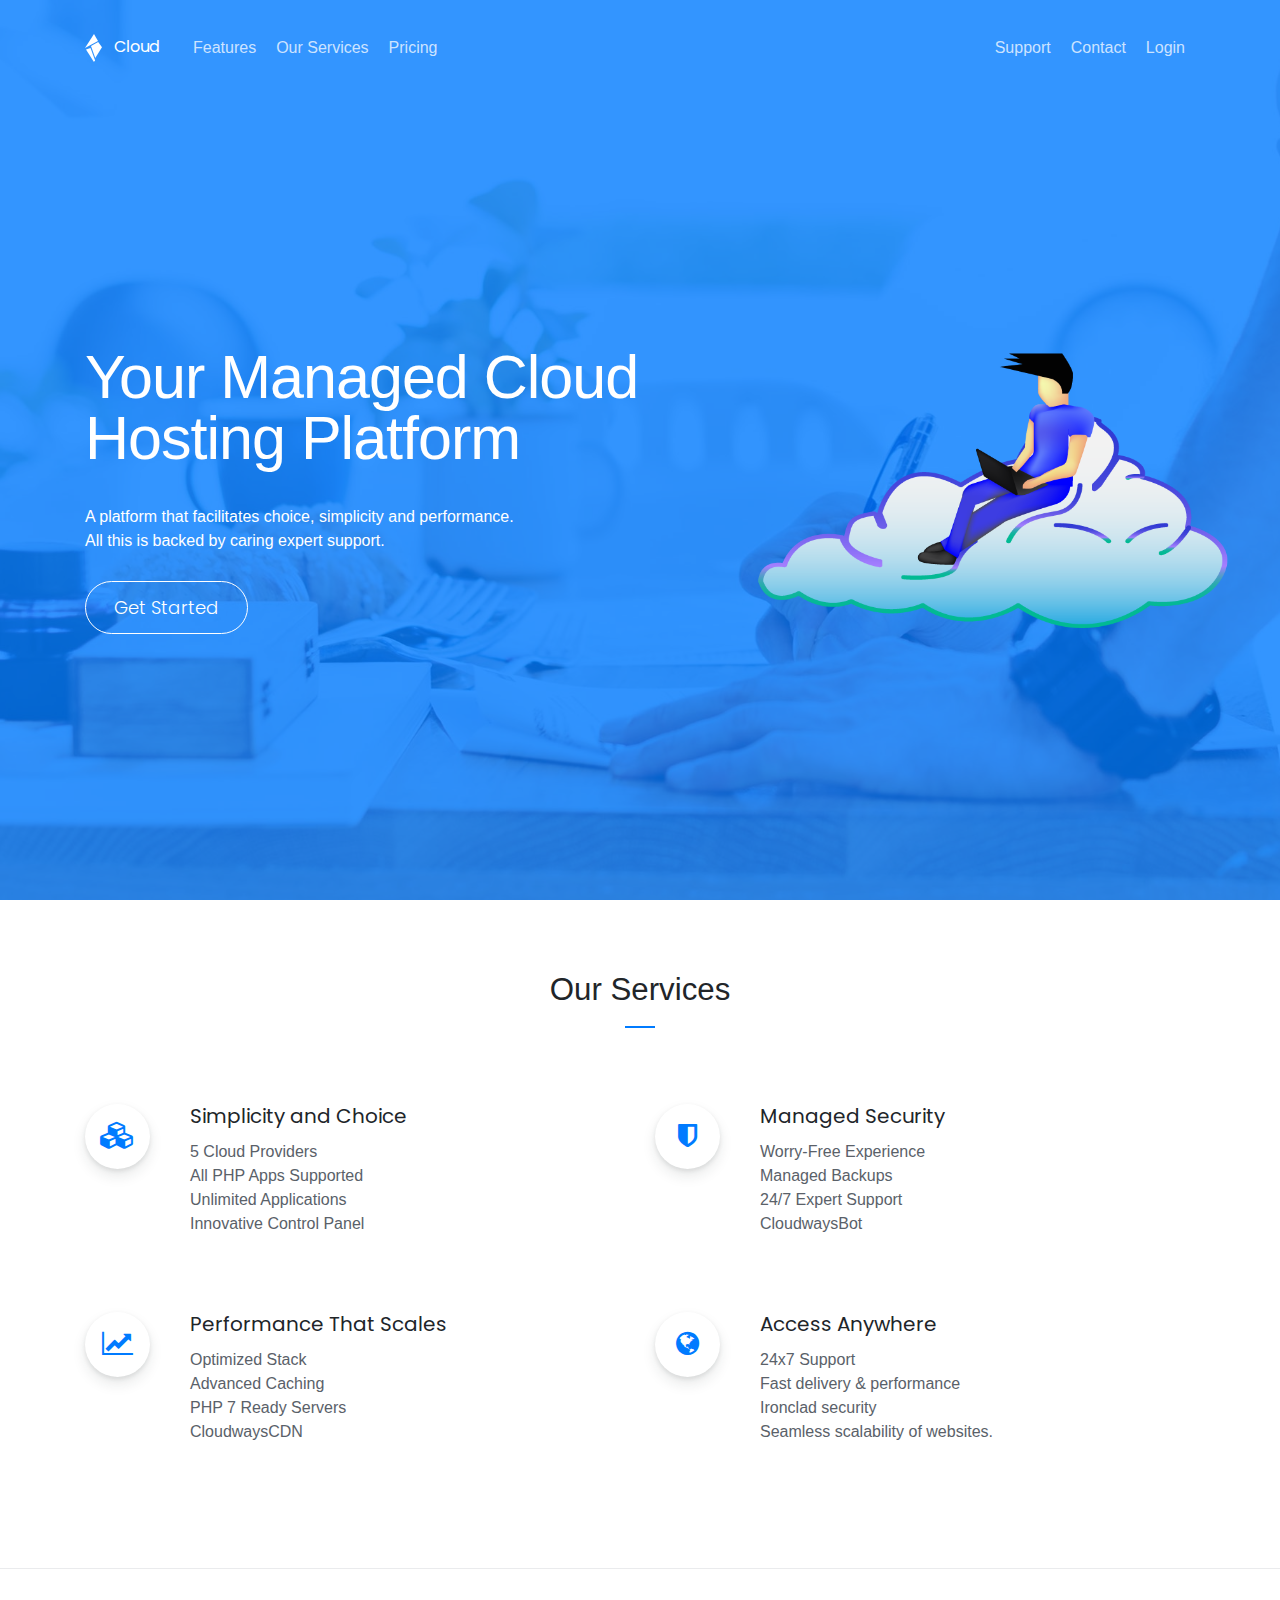
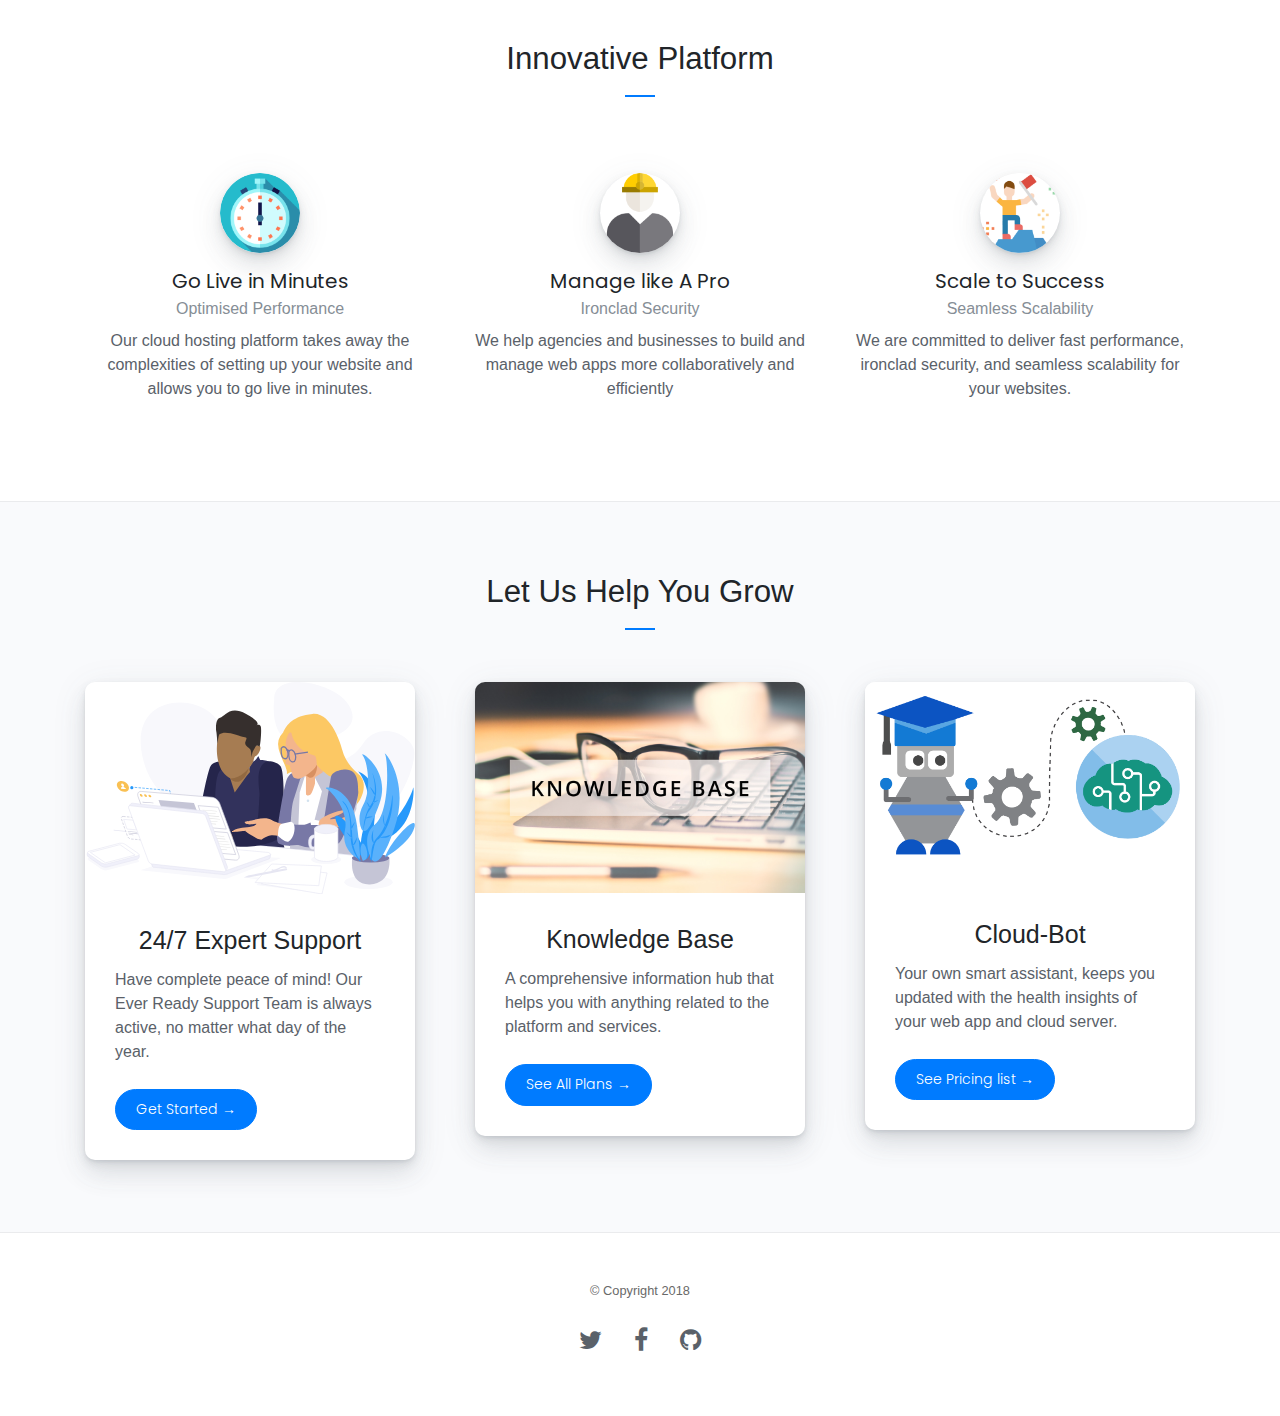
==== index.html @ b2c62e57 "major" ====
<!doctype html>
<html class="no-js" lang="en">
    <head>
        <meta charset="utf-8">
        <meta http-equiv="x-ua-compatible" content="ie=edge">
        <title>Cloud</title>
        <link rel="icon" type="image/png" href="images/app-promo/cloud.png">
        <meta name="description" content="A demo landing page created by Sonu, Sourav & Annish.">
        <meta name="viewport" content="width=device-width, initial-scale=1">

        <!-- CSS Dependencies -->
        <link rel="stylesheet" href="https://maxcdn.bootstrapcdn.com/bootstrap/4.0.0/css/bootstrap.min.css" integrity="sha384-Gn5384xqQ1aoWXA+058RXPxPg6fy4IWvTNh0E263XmFcJlSAwiGgFAW/dAiS6JXm" crossorigin="anonymous">
        <link href="https://maxcdn.bootstrapcdn.com/font-awesome/4.7.0/css/font-awesome.min.css" rel="stylesheet" integrity="sha384-wvfXpqpZZVQGK6TAh5PVlGOfQNHSoD2xbE+QkPxCAFlNEevoEH3Sl0sibVcOQVnN" crossorigin="anonymous">
        <link rel="stylesheet" href="css/shards.css?version=2.0.1">
        <link rel="stylesheet" href="css/shards-extras.css?version=2.0.1">
    </head>
    <body class="shards-landing-page--1">
      <!-- Welcome Section -->
      <div class="welcome d-flex justify-content-center flex-column">
        <div class="container">
          <!-- Navigation -->
          <nav class="navbar navbar-expand-lg navbar-dark pt-4 px-0">
            <a class="navbar-brand" href="#">
              <img src="images/agency-landing/shards-logo-white.svg" class="mr-2" alt="Cloud- Pricing Page">
              Cloud
            </a>
            <button class="navbar-toggler" type="button" data-toggle="collapse" data-target="#navbarNavDropdown" aria-controls="navbarNavDropdown" aria-expanded="false" aria-label="Toggle navigation">
              <span class="navbar-toggler-icon"></span>
            </button>
            <div class="collapse navbar-collapse" id="navbarNavDropdown">
              <ul class="navbar-nav">
                <li class="nav-item">
                  <a class="nav-link" href="#">Features</a>
                </li>
                <li class="nav-item">
                  <a class="nav-link" href="#">Our Services</a>
                </li>
                <li class="nav-item">
                  <a class="nav-link" href="pricing.html">Pricing</a>
                </li>
              </ul>

             <ul class="header-social-icons navbar-nav ml-auto">
                <li class="nav-item">
                  <a class="nav-link" href="#">Support</a>
                </li>
                <li class="nav-item">
                  <a class="nav-link" href="#">Contact</a>
                </li>
                <li class="nav-item">
                  <a class="nav-link" href="#">Login</a>
                </li>
              </ul>
            </div>
          </nav>
          <!-- / Navigation -->
        </div> <!-- .container -->

        <!-- Inner Wrapper -->
        <div class="inner-wrapper mt-auto mb-auto container">
          <div class="row">
            <div class="col-md-7">
                <h1 class="welcome-heading display-4 text-white" style="font-family:inherit">Your Managed Cloud Hosting Platform</h1><br>
                <p class="text-white">A platform that facilitates choice, simplicity and performance.<br>All this is backed by caring expert support.</p>
                <a href="#" class="btn btn-lg btn-outline-white btn-pill align-self-center">Get Started</a>
            </div>
            <div class="col-sm-4 col-lg-4 col-md-4">
                <img class="pro1" id="pro" src="images/app-promo/back.png">
            </div>
          </div>
        </div>
        <!-- / Inner Wrapper -->
      </div>
      <!-- / Welcome Section -->
        <!-- Our Services Section -->
      <div id="our-services" class="our-services section py-4">
        <h3 class="section-title text-center my-5">Our Services</h3>
        <!-- Features -->
        <div class="features py-4 mb-4">
          <div class="container">
            <div class="row">
              <div class="feature py-4 col-md-6 d-flex">
                <div class="icon text-primary mr-3"><i class="fa fa-cubes"></i></div>
                <div class="px-4">
                    <h5>Simplicity and Choice</h5>
                    <p>5 Cloud Providers<br> All PHP Apps Supported<br> Unlimited Applications<br> Innovative Control Panel</p>
                </div>
              </div>
              <div class="feature py-4 col-md-6 d-flex">
                <div class="icon text-primary mr-3"><i class="fa fa-shield"></i></div>
                <div class="px-4">
                    <h5>Managed Security</h5>
                    <p>Worry-Free Experience<br>Managed Backups<br>24/7 Expert Support<br>CloudwaysBot</p>
                </div>
              </div>
            </div>

            <div class="row">
              <div class="feature py-4 col-md-6 d-flex">
                <div class="icon text-primary mr-3"><i class="fa fa-line-chart"></i></div>
                <div class="px-4">
                    <h5>Performance That Scales</h5>
                    <p>Optimized Stack<br>Advanced Caching<br>PHP 7 Ready Servers<br>CloudwaysCDN</p>
                </div>
              </div>
              <div class="feature py-4 col-md-6 d-flex">
                <div class="icon text-primary mr-3"><i class="fa fa-globe"></i></div>
                <div class="px-4">
                    <h5>Access Anywhere</h5>
                    <p>24x7 Support<br>Fast delivery & performance<br>Ironclad security<br>Seamless scalability of websites.</p>
                </div>
              </div>
            </div>
          </div>
        </div>
        <!-- / Features -->
      </div>
      <!-- / Our Services Section -->

      <!-- Agility Section -->
      <div class="testimonials section py-4">
          <h3 class="section-title text-center m-5">Innovative Platform </h3>

          <div class="container py-5">
            <div class="row">
                <div class="col-md-4 testimonial text-center">
                    <div class="avatar rounded-circle with-shadows mb-3 ml-auto mr-auto">
                        <img src="images/common/velocity.png" class="w-100" alt="Live" />
                    </div>
                    <h5 class="mb-1">Go Live in Minutes</h5>
                    <span class="text-muted d-block mb-2">Optimised Performance</span>
                    <p>Our cloud hosting platform takes away the complexities of setting up your website and allows you to go live in minutes.</p>
                </div>

                <div class="col-md-4 testimonial text-center">
                    <div class="avatar rounded-circle with-shadows mb-3 ml-auto mr-auto">
                        <img src="images/common/professional.png" class="w-100" alt="Pro" />
                    </div>
                    <h5 class="mb-1">Manage like A Pro</h5>
                    <span class="text-muted d-block mb-2">Ironclad Security</span>
                    <p>We help agencies and businesses to build and manage web apps more collaboratively and efficiently</p>
                </div>

                <div class="col-md-4 testimonial text-center">
                    <div class="avatar rounded-circle with-shadows mb-3 ml-auto mr-auto">
                        <img src="images/common/goal.png" class="w-100" alt="Scale" />
                    </div>
                    <h5 class="mb-1">Scale to Success</h5>
                    <span class="text-muted d-block mb-2">Seamless Scalability</span>
                    <p> We are committed to deliver fast performance, ironclad security, and seamless scalability for your websites.</p>
                </div>
            </div>
          </div>
      </div>
      <!-- / Agility Section -->

      <!-- Our Blog Section -->
      <div class="blog section section-invert py-4">
        <h3 class="section-title text-center m-5">Let Us Help You Grow</h3>
        <div class="container">
          <div class="py-4">
            <div class="row">
              <div class="card-deck">
                <div class="col-md-12 col-lg-4">
                  <div class="card mb-4">
                    <img class="card-img-top" src="images/common/account_support_expert_support.svg" alt="24/7 Expert Support">
                    <div class="card-body">
                      <h4 class="card-title" style="text-align: center;font-weight: 350">24/7 Expert Support</h4>
                      <p class="card-text">Have complete peace of mind! Our Ever Ready Support Team is always active, no matter what day of the year.</p>
                      <a class="btn btn-primary btn-pill" href="#">Get Started &rarr;</a>
                    </div>
                  </div>
                </div>

                <div class="col-md-12 col-lg-4">
                  <div class="card mb-4">
                    <img class="card-img-top" src="images/common/KnowledgeBase-PRheader_0717.jpg" alt="Knowledge Base">
                    <div class="card-body">
                      <h4 class="card-title" style="text-align: center;font-weight: 350">Knowledge Base</h4>
                      <p class="card-text">A comprehensive information hub that helps you with anything related to the platform and services.</p>
                      <a class="btn btn-primary btn-pill" href="#">See All Plans &rarr;</a>
                    </div>
                  </div>
                </div>

                <div class="col-md-12 col-lg-4">
                  <div class="card mb-4">
                    <img class="card-img-top" src="images/common/bot.png" alt="CloudwaysBot">
                    <div class="card-body">
                      <h4 class="card-title" style="text-align: center;font-weight: 350;padding-top: 15px">Cloud-Bot</h4>
                      <p class="card-text">Your own smart assistant, keeps you updated with the health insights of your web app and cloud server.</p>
                      <a class="btn btn-primary btn-pill" href="#">See Pricing list &rarr;</a>
                    </div>
                  </div>
                </div>
              </div>
            </div>
          </div>
        </div>
      </div>
      <!-- / Our Blog Section -->

      

      <!-- Footer Section -->
      <footer class="main-footer py-5">
      <p class="text-center small p-0 mb-4" style="color: dimgray">&copy; Copyright 2018 </p>
      <div class="social d-table mx-auto">
        <a class="twitter mx-3 h4 d-inline-block text-secondary" href="https://twitter.com/DesignRevision" target="_blank">
          <i class="fa fa-twitter"></i>
          <span class="sr-only">View our Twitter Profile</span>
        </a>
        <a class="facebook mx-3 h4 d-inline-block text-secondary" href="https://www.facebook.com/designrevision" target="_blank">
          <i class="fa fa-facebook"></i>
          <span class="sr-only">View our Facebook Profile
            </span>
        </a>
        <a class="github mx-3 h4 d-inline-block text-secondary" href="https://github.com/designrevision" target="_blank">
          <i class="fa fa-github"></i>
          <span class="sr-only">View our GitHub Profile</span>
        </a>
      </div>
    </footer>
      <!-- / Footer Section -->

      <!-- JavaScript Dependencies -->
      <script src="https://code.jquery.com/jquery-3.2.1.min.js" integrity="sha256-hwg4gsxgFZhOsEEamdOYGBf13FyQuiTwlAQgxVSNgt4=" crossorigin="anonymous"></script>
      <script src="https://cdnjs.cloudflare.com/ajax/libs/popper.js/1.11.0/umd/popper.min.js" integrity="sha384-b/U6ypiBEHpOf/4+1nzFpr53nxSS+GLCkfwBdFNTxtclqqenISfwAzpKaMNFNmj4" crossorigin="anonymous"></script>
      <script src="https://maxcdn.bootstrapcdn.com/bootstrap/4.0.0/js/bootstrap.min.js" integrity="sha384-JZR6Spejh4U02d8jOt6vLEHfe/JQGiRRSQQxSfFWpi1MquVdAyjUar5+76PVCmYl" crossorigin="anonymous"></script>
    </body>
</html>
---- css/shards.css ----
/*
 * Shards v2.0.1 (https://designrevision.com/downloads/shards/)
 * Based on: Bootstrap v4.0.0 (final) (https://getbootstrap.com)
 * Copyright 2017-* DesignRevision (https://designrevision.com)
 * Copyright 2017-* Catalin Vasile (http://catalin.me)
 */
@import url("https://fonts.googleapis.com/css?family=Poppins:300,400,500,600|Roboto+Mono");
:root {
  --blue: #007bff;
  --indigo: #674eec;
  --purple: #8445f7;
  --pink: #ff4169;
  --red: #c4183c;
  --orange: #fb7906;
  --yellow: #ffb400;
  --green: #17c671;
  --teal: #1adba2;
  --cyan: #00b8d8;
  --white: #fff;
  --gray: #868e96;
  --gray-dark: #343a40;
  --primary: #007bff;
  --secondary: #5A6169;
  --success: #17c671;
  --info: #00b8d8;
  --warning: #ffb400;
  --danger: #c4183c;
  --light: #e9ecef;
  --dark: #212529;
  --breakpoint-xs: 0;
  --breakpoint-sm: 576px;
  --breakpoint-md: 768px;
  --breakpoint-lg: 992px;
  --breakpoint-xl: 1200px;
  --font-family-sans-serif: -apple-system, BlinkMacSystemFont, "Segoe UI", Roboto, "Helvetica Neue", Arial, sans-serif;
  --font-family-monospace: "Roboto Mono", Menlo, Monaco, Consolas, "Liberation Mono", "Courier New", monospace;
}

@media (max-width: 575.98px) {
  html {
    font-size: 15px;
  }
}

body {
  font-size: 1rem;
  font-weight: 300;
  color: #5A6169;
  background-color: #fff;
}

a {
  color: #007bff;
  text-decoration: none;
}

a:hover {
  color: #0056b3;
  text-decoration: underline;
}

b, strong {
  font-weight: 500;
}

h1, h2, h3, h4, h5, h6 {
  margin-top: 0;
  margin-bottom: .5rem;
}

.h1, .h2, .h3, .h4, .h5, .h6 {
  display: block;
}

h1, h2, h3, h4, h5, h6,
.h1, .h2, .h3, .h4, .h5, .h6 {
  margin-bottom: 0.75rem;
  font-family: "Poppins", -apple-system, BlinkMacSystemFont, "Segoe UI", Roboto, "Helvetica Neue", Arial, sans-serif;
  font-weight: 400;
  color: #212529;
}

h1, .h1 {
  font-size: 3.052rem;
  letter-spacing: -0.0625rem;
  line-height: 3rem;
}

h2, .h2 {
  font-size: 2.441rem;
  letter-spacing: -0.0625rem;
  line-height: 2.25rem;
}

h3, .h3 {
  font-size: 1.953rem;
  line-height: 2.25rem;
  font-family:inherit;
}

h4, .h4 {
  font-size: 1.563rem;
  line-height: 2rem;
  font-family:inherit;
}

h5, .h5 {
  font-size: 1.25rem;
  line-height: 1.5rem;
}

h6, .h6 {
  font-size: 1rem;
  line-height: 1.5rem;
}

.lead {
  line-height: 1.875rem;
}

.display-1,
.display-2,
.display-3,
.display-4 {
  margin-bottom: 0.75rem;
}

.display-1 {
  font-size: 7.451rem;
  line-height: 1;
}

.display-2 {
  font-size: 5.96rem;
  line-height: 1;
}

.display-3 {
  font-size: 4.768rem;
  line-height: 1;
}

.display-4 {
  font-size: 3.815rem;
  line-height: 1;
}

p {
  margin-bottom: 1.75rem;
}

hr {
  margin-top: 1.125rem;
  margin-bottom: 1.125rem;
  border-top: 1px solid rgba(0, 0, 0, 0.1);
}

small,
.small {
  font-size: 80%;
  font-weight: 300;
}

mark,
.mark {
  padding: 0.2em;
  background-color: #fff09e;
}

.blockquote {
  margin-bottom: 0.75rem;
  font-size: 1.5rem;
}

.blockquote-footer {
  font-size: 1.125rem;
}

.img-thumbnail {
  padding: 0;
  border: none;
  background-color: #fff;
  border-radius: 0.375rem;
  box-shadow: none;
}

.figure-img {
  margin-bottom: 0.75rem;
}

.figure-caption {
  font-size: 1rem;
  color: #868e96;
}

code,
kbd,
pre,
samp {
  font-family: "Roboto Mono", Menlo, Monaco, Consolas, "Liberation Mono", "Courier New", monospace;
}

code {
  font-size: 0.75rem;
  padding: 0.1875rem 0.8125rem;
}

kbd {
  padding: 0.1875rem 0.8125rem;
  font-size: 0.75rem;
  color: #fff;
  background-color: #212529;
  border-radius: 0.625rem;
  box-shadow: none;
}

kbd kbd {
  font-weight: 500;
}

pre {
  margin-bottom: .75rem;
  font-size: 0.75rem;
  color: #212529;
  line-height: 1.375rem;
}

.pre-scrollable {
  max-height: 340px;
}

.table {
  background-color: transparent;
}

.table th,
.table td {
  padding: 0.75rem;
}

.table .table {
  background-color: #fff;
}

.table-sm th,
.table-sm td {
  padding: 0.3rem;
}

.table-primary,
.table-primary > th,
.table-primary > td {
  background-color: #b8daff;
}

.table-hover .table-primary:hover {
  background-color: #9fcdff;
}

.table-hover .table-primary:hover > td,
.table-hover .table-primary:hover > th {
  background-color: #9fcdff;
}

.table-secondary,
.table-secondary > th,
.table-secondary > td {
  background-color: #d1d3d5;
}

.table-hover .table-secondary:hover {
  background-color: #c4c6c9;
}

.table-hover .table-secondary:hover > td,
.table-hover .table-secondary:hover > th {
  background-color: #c4c6c9;
}

.table-success,
.table-success > th,
.table-success > td {
  background-color: #beefd7;
}

.table-hover .table-success:hover {
  background-color: #aaeaca;
}

.table-hover .table-success:hover > td,
.table-hover .table-success:hover > th {
  background-color: #aaeaca;
}

.table-info,
.table-info > th,
.table-info > td {
  background-color: #b8ebf4;
}

.table-hover .table-info:hover {
  background-color: #a2e5f1;
}

.table-hover .table-info:hover > td,
.table-hover .table-info:hover > th {
  background-color: #a2e5f1;
}

.table-warning,
.table-warning > th,
.table-warning > td {
  background-color: #ffeab8;
}

.table-hover .table-warning:hover {
  background-color: #ffe29f;
}

.table-hover .table-warning:hover > td,
.table-hover .table-warning:hover > th {
  background-color: #ffe29f;
}

.table-danger,
.table-danger > th,
.table-danger > td {
  background-color: #eebec8;
}

.table-hover .table-danger:hover {
  background-color: #e9aab7;
}

.table-hover .table-danger:hover > td,
.table-hover .table-danger:hover > th {
  background-color: #e9aab7;
}

.table-light,
.table-light > th,
.table-light > td {
  background-color: #f9fafb;
}

.table-hover .table-light:hover {
  background-color: #eaedf1;
}

.table-hover .table-light:hover > td,
.table-hover .table-light:hover > th {
  background-color: #eaedf1;
}

.table-dark,
.table-dark > th,
.table-dark > td {
  background-color: #c1c2c3;
}

.table-hover .table-dark:hover {
  background-color: #b4b5b6;
}

.table-hover .table-dark:hover > td,
.table-hover .table-dark:hover > th {
  background-color: #b4b5b6;
}

.table-active,
.table-active > th,
.table-active > td {
  background-color: rgba(0, 0, 0, 0.075);
}

.table-hover .table-active:hover {
  background-color: rgba(0, 0, 0, 0.075);
}

.table-hover .table-active:hover > td,
.table-hover .table-active:hover > th {
  background-color: rgba(0, 0, 0, 0.075);
}

.table .thead-dark th {
  color: #fff;
  background-color: #212529;
  border-color: #32383e;
}

.table .thead-light th {
  color: #495057;
  background-color: #e9ecef;
  border-color: #dee2e6;
}

.table-dark {
  color: #fff;
  background-color: #212529;
}

.table-dark th,
.table-dark td,
.table-dark thead th {
  border-color: #32383e;
}

.table-dark.table-striped tbody tr:nth-of-type(odd) {
  background-color: rgba(255, 255, 255, 0.05);
}

.table-dark.table-hover tbody tr:hover {
  background-color: rgba(255, 255, 255, 0.075);
}

.form-control {
  padding: 0.5rem 1rem;
  font-size: 0.95rem;
  line-height: 1.5;
  color: #495057;
  background-color: #fff;
  border: 1px solid #becad6;
  font-weight: 300;
  will-change: border-color, box-shadow;
  border-radius: 0.375rem;
  box-shadow: none;
  transition: box-shadow 250ms cubic-bezier(0.27, 0.01, 0.38, 1.06), border 250ms cubic-bezier(0.27, 0.01, 0.38, 1.06);
}

.form-control:hover {
  border-color: #8fa4b8;
}

.form-control:focus {
  color: #495057;
  background-color: #fff;
  border-color: #007bff;
  box-shadow: 0 0.313rem 0.719rem rgba(0, 123, 255, 0.1), 0 0.156rem 0.125rem rgba(0, 0, 0, 0.06);
}

.form-control:focus:hover {
  border-color: #007bff;
}

.form-control::-webkit-input-placeholder {
  color: #868e96;
}

.form-control:-ms-input-placeholder {
  color: #868e96;
}

.form-control::-ms-input-placeholder {
  color: #868e96;
}

.form-control::placeholder {
  color: #868e96;
}

.form-control:disabled, .form-control[readonly] {
  background-color: #f5f6f7;
}

.form-control:disabled:hover, .form-control[readonly]:hover {
  border-color: #becad6;
  cursor: not-allowed;
}

.form-control[readonly]:not(:disabled):focus {
  box-shadow: none;
  border-color: #becad6;
}

select.form-control:not([size]):not([multiple]) {
  height: calc(2.425rem + 2px);
}

select.form-control:focus::-ms-value {
  color: #495057;
  background-color: #fff;
}

select.form-control:hover {
  cursor: pointer;
}

form label:hover {
  cursor: pointer;
}

.col-form-label {
  padding-top: calc(0.5rem + 1px);
  padding-bottom: calc(0.5rem + 1px);
  line-height: 1.5;
}

.col-form-label-lg {
  padding-top: calc(0.75rem + 1px);
  padding-bottom: calc(0.75rem + 1px);
  font-size: 1.25rem;
  line-height: 1.5;
}

.col-form-label-sm {
  padding-top: calc(0.35rem + 1px);
  padding-bottom: calc(0.35rem + 1px);
  font-size: 0.875rem;
  line-height: 1.5;
}

.form-control-plaintext {
  padding-top: 0.5rem;
  padding-bottom: 0.5rem;
  line-height: 1.5;
  font-weight: 300;
}

.form-control-sm, .input-group-sm > .form-control,
.input-group-sm > .input-group-prepend > .input-group-text,
.input-group-sm > .input-group-middle > .input-group-text,
.input-group-sm > .input-group-append > .input-group-text,
.input-group-sm > .input-group-prepend > .btn,
.input-group-sm > .input-group-append > .btn {
  padding: 0.35rem 0.75rem;
  font-size: 0.875rem;
  line-height: 1.5;
  border-radius: 0.35rem;
}

select.form-control-sm:not([size]):not([multiple]), .input-group-sm > select.form-control:not([size]):not([multiple]),
.input-group-sm > .input-group-prepend > select.input-group-text:not([size]):not([multiple]),
.input-group-sm > .input-group-middle > select.input-group-text:not([size]):not([multiple]),
.input-group-sm > .input-group-append > select.input-group-text:not([size]):not([multiple]),
.input-group-sm > .input-group-prepend > select.btn:not([size]):not([multiple]),
.input-group-sm > .input-group-append > select.btn:not([size]):not([multiple]) {
  height: calc(2.0125rem + 2px);
}

.form-control-lg, .input-group-lg > .form-control,
.input-group-lg > .input-group-prepend > .input-group-text,
.input-group-lg > .input-group-middle > .input-group-text,
.input-group-lg > .input-group-append > .input-group-text,
.input-group-lg > .input-group-prepend > .btn,
.input-group-lg > .input-group-append > .btn {
  padding: 0.75rem 1rem;
  font-size: 1.25rem;
  line-height: 1.5;
  border-radius: 0.5rem;
}

select.form-control-lg:not([size]):not([multiple]), .input-group-lg > select.form-control:not([size]):not([multiple]),
.input-group-lg > .input-group-prepend > select.input-group-text:not([size]):not([multiple]),
.input-group-lg > .input-group-middle > select.input-group-text:not([size]):not([multiple]),
.input-group-lg > .input-group-append > select.input-group-text:not([size]):not([multiple]),
.input-group-lg > .input-group-prepend > select.btn:not([size]):not([multiple]),
.input-group-lg > .input-group-append > select.btn:not([size]):not([multiple]) {
  height: calc(3.375rem + 2px);
}

.form-group {
  margin-bottom: 1rem;
}

.form-text {
  margin-top: 0.25rem;
}

.form-check {
  padding-left: 1.25rem;
}

.form-check-input {
  margin-top: 0.313rem;
  margin-left: -1.25rem;
}

.form-check-input:disabled ~ .form-check-label {
  color: #868e96;
}

.form-check-inline {
  margin-right: 0.75rem;
}

.form-check-inline .form-check-input {
  margin-right: 0.3125rem;
}

.valid-feedback {
  margin-top: 0.25rem;
  font-size: 80%;
  color: #17c671;
}

.valid-tooltip {
  background-color: rgba(23, 198, 113, 0.8);
}

.was-validated .form-control:valid, .form-control.is-valid, .was-validated
.custom-select:valid,
.custom-select.is-valid {
  border-color: #17c671;
  box-shadow: 0 5px 11.5px rgba(23, 198, 113, 0.1);
}

.was-validated .form-control:valid:focus, .form-control.is-valid:focus, .was-validated
.custom-select:valid:focus,
.custom-select.is-valid:focus {
  box-shadow: 0 5px 11.5px rgba(23, 198, 113, 0.1), 0 1px 1px 0.1rem rgba(23, 198, 113, 0.2);
}

.was-validated .form-control:valid:hover, .form-control.is-valid:hover, .was-validated
.custom-select:valid:hover,
.custom-select.is-valid:hover {
  border-color: #17c671;
}

.was-validated .form-check-input:valid ~ .form-check-label, .form-check-input.is-valid ~ .form-check-label {
  color: #17c671;
}

.was-validated .custom-control-input:valid ~ .custom-control-label, .custom-control-input.is-valid ~ .custom-control-label {
  color: #17c671;
}

.was-validated .custom-control-input:valid ~ .custom-control-label::before, .custom-control-input.is-valid ~ .custom-control-label::before {
  background-color: #57eca4;
  border-color: #2ae68b;
}

.was-validated .custom-control-input:valid:checked ~ .custom-control-label::before, .custom-control-input.is-valid:checked ~ .custom-control-label::before {
  background-color: #2ae68b;
}

.was-validated .custom-control-input:valid:focus ~ .custom-control-label::before, .custom-control-input.is-valid:focus ~ .custom-control-label::before {
  box-shadow: 0 0.313rem 0.719rem rgba(23, 198, 113, 0.1), 0 0.156rem 0.125rem rgba(0, 0, 0, 0.06);
}

.was-validated .custom-file-input:valid ~ .custom-file-label, .custom-file-input.is-valid ~ .custom-file-label {
  color: #17c671;
  border-color: #17c671;
}

.was-validated .custom-file-input:valid ~ .custom-file-label::after, .custom-file-input.is-valid ~ .custom-file-label::after {
  background-color: #b3f6d5;
  border-color: #2ae68b;
  color: #17c671;
}

.was-validated .custom-file-input:focus:valid ~ .custom-file-label, .custom-file-input:focus.is-valid ~ .custom-file-label {
  border-color: #17c671;
  box-shadow: 0 5px 11.5px rgba(23, 198, 113, 0.1), 0 1px 1px 0.1rem rgba(23, 198, 113, 0.2);
}

.was-validated .custom-file-input:hover:valid ~ .custom-file-label, .custom-file-input:hover.is-valid ~ .custom-file-label {
  border-color: #17c671;
}

.was-validated .custom-toggle .custom-control-input:not(:checked):valid ~ .custom-control-label::before, .custom-toggle .custom-control-input:not(:checked).is-valid ~ .custom-control-label::before {
  background-color: #fff;
}

.was-validated .custom-toggle .custom-control-input:valid ~ .custom-control-label::before, .custom-toggle .custom-control-input.is-valid ~ .custom-control-label::before {
  background-color: #17c671;
}

.was-validated .custom-toggle .custom-control-input:invalid ~ .custom-control-label::after, .custom-toggle .custom-control-input.is-invalid ~ .custom-control-label::after {
  background-color: #eb8c95;
}

.was-validated .custom-toggle .custom-control-input:invalid:focus ~ .custom-control-label::before, .custom-toggle .custom-control-input.is-invalid:focus ~ .custom-control-label::before {
  box-shadow: 0 0.313rem 0.719rem rgba(23, 198, 113, 0.1), 0 0.156rem 0.125rem rgba(0, 0, 0, 0.06);
}

.invalid-feedback {
  margin-top: 0.25rem;
  font-size: 80%;
  color: #c4183c;
}

.invalid-tooltip {
  background-color: rgba(196, 24, 60, 0.8);
}

.was-validated .form-control:invalid, .form-control.is-invalid, .was-validated
.custom-select:invalid,
.custom-select.is-invalid {
  border-color: #c4183c;
  box-shadow: 0 5px 11.5px rgba(196, 24, 60, 0.1);
}

.was-validated .form-control:invalid:focus, .form-control.is-invalid:focus, .was-validated
.custom-select:invalid:focus,
.custom-select.is-invalid:focus {
  box-shadow: 0 5px 11.5px rgba(196, 24, 60, 0.1), 0 1px 1px 0.1rem rgba(196, 24, 60, 0.2);
}

.was-validated .form-control:invalid:hover, .form-control.is-invalid:hover, .was-validated
.custom-select:invalid:hover,
.custom-select.is-invalid:hover {
  border-color: #c4183c;
}

.was-validated .form-check-input:invalid ~ .form-check-label, .form-check-input.is-invalid ~ .form-check-label {
  color: #c4183c;
}

.was-validated .custom-control-input:invalid ~ .custom-control-label, .custom-control-input.is-invalid ~ .custom-control-label {
  color: #c4183c;
}

.was-validated .custom-control-input:invalid ~ .custom-control-label::before, .custom-control-input.is-invalid ~ .custom-control-label::before {
  background-color: #ea5876;
  border-color: #e52a51;
}

.was-validated .custom-control-input:invalid:checked ~ .custom-control-label::before, .custom-control-input.is-invalid:checked ~ .custom-control-label::before {
  background-color: #e52a51;
}

.was-validated .custom-control-input:invalid:focus ~ .custom-control-label::before, .custom-control-input.is-invalid:focus ~ .custom-control-label::before {
  box-shadow: 0 0.313rem 0.719rem rgba(196, 24, 60, 0.1), 0 0.156rem 0.125rem rgba(0, 0, 0, 0.06);
}

.was-validated .custom-file-input:invalid ~ .custom-file-label, .custom-file-input.is-invalid ~ .custom-file-label {
  color: #c4183c;
  border-color: #c4183c;
}

.was-validated .custom-file-input:invalid ~ .custom-file-label::after, .custom-file-input.is-invalid ~ .custom-file-label::after {
  background-color: #f6b2c0;
  border-color: #e52a51;
  color: #c4183c;
}

.was-validated .custom-file-input:focus:invalid ~ .custom-file-label, .custom-file-input:focus.is-invalid ~ .custom-file-label {
  border-color: #c4183c;
  box-shadow: 0 5px 11.5px rgba(196, 24, 60, 0.1), 0 1px 1px 0.1rem rgba(196, 24, 60, 0.2);
}

.was-validated .custom-file-input:hover:invalid ~ .custom-file-label, .custom-file-input:hover.is-invalid ~ .custom-file-label {
  border-color: #c4183c;
}

.was-validated .custom-toggle .custom-control-input:not(:checked):invalid ~ .custom-control-label::before, .custom-toggle .custom-control-input:not(:checked).is-invalid ~ .custom-control-label::before {
  background-color: #fff;
}

.was-validated .custom-toggle .custom-control-input:valid ~ .custom-control-label::before, .custom-toggle .custom-control-input.is-valid ~ .custom-control-label::before {
  background-color: #17c671;
}

.was-validated .custom-toggle .custom-control-input:invalid ~ .custom-control-label::after, .custom-toggle .custom-control-input.is-invalid ~ .custom-control-label::after {
  background-color: #eb8c95;
}

.was-validated .custom-toggle .custom-control-input:invalid:focus ~ .custom-control-label::before, .custom-toggle .custom-control-input.is-invalid:focus ~ .custom-control-label::before {
  box-shadow: 0 0.313rem 0.719rem rgba(196, 24, 60, 0.1), 0 0.156rem 0.125rem rgba(0, 0, 0, 0.06);
}

@media (min-width: 576px) {
  .form-inline .form-check-input {
    margin-right: 0.313rem;
  }
}

.btn {
  font-weight: 300;
  font-family: "Poppins", -apple-system, BlinkMacSystemFont, "Segoe UI", Roboto, "Helvetica Neue", Arial, sans-serif;
  border: 1px solid transparent;
  padding: 0.75rem 1.25rem;
  font-size: 0.875rem;
  line-height: 1.125;
  border-radius: 0.375rem;
  transition: all 250ms cubic-bezier(0.27, 0.01, 0.38, 1.06);
}

.btn:hover, .btn.hover {
  cursor: pointer;
}

.btn:focus, .btn.focus {
  box-shadow: none;
}

.btn:not([disabled]):not(.disabled):active, .btn:not([disabled]):not(.disabled).active {
  background-image: none;
  box-shadow: none;
}

.btn.btn-squared {
  border-radius: 0;
}

.btn.btn-pill {
  border-radius: 50px;
}

.btn-primary {
  color: #fff;
  border-color: #007bff;
  background-color: #007bff;
  box-shadow: none;
}

.btn-primary:hover {
  color: #fff;
  background-color: #006fe6;
  border-color: #006fe6;
  box-shadow: 0 5px 15px rgba(0, 0, 0, 0.05), 0 4px 10px rgba(0, 123, 255, 0.25);
}

.btn-primary:focus, .btn-primary.focus {
  box-shadow: 0 0 0 3px rgba(0, 123, 255, 0.15), 0 3px 15px rgba(0, 123, 255, 0.2), 0 2px 5px rgba(0, 0, 0, 0.1);
}

.btn-primary.disabled, .btn-primary:disabled {
  background-color: #007bff;
  border-color: #007bff;
  box-shadow: none;
  cursor: not-allowed;
}

.btn-primary:not(:disabled):not(.disabled):active, .btn-primary:not(:disabled):not(.disabled).active,
.show > .btn-primary.dropdown-toggle {
  color: #fff;
  background-color: #006fe6;
  border-color: #0062cc;
  background-image: none;
  box-shadow: inset 0 3px 5px rgba(0, 0, 0, 0.125) !important;
}

.btn-secondary {
  color: #fff;
  border-color: #5A6169;
  background-color: #5A6169;
  box-shadow: none;
}

.btn-secondary:hover {
  color: #fff;
  background-color: #4e545b;
  border-color: #4e545b;
  box-shadow: 0 5px 15px rgba(0, 0, 0, 0.05), 0 4px 10px rgba(90, 97, 105, 0.25);
}

.btn-secondary:focus, .btn-secondary.focus {
  box-shadow: 0 0 0 3px rgba(90, 97, 105, 0.15), 0 3px 15px rgba(90, 97, 105, 0.2), 0 2px 5px rgba(0, 0, 0, 0.1);
}

.btn-secondary.disabled, .btn-secondary:disabled {
  background-color: #5A6169;
  border-color: #5A6169;
  box-shadow: none;
  cursor: not-allowed;
}

.btn-secondary:not(:disabled):not(.disabled):active, .btn-secondary:not(:disabled):not(.disabled).active,
.show > .btn-secondary.dropdown-toggle {
  color: #fff;
  background-color: #4e545b;
  border-color: #42484e;
  background-image: none;
  box-shadow: inset 0 3px 5px rgba(0, 0, 0, 0.125) !important;
}

.btn-success {
  color: #fff;
  border-color: #17c671;
  background-color: #17c671;
  box-shadow: none;
}

.btn-success:hover {
  color: #fff;
  background-color: #14af64;
  border-color: #14af64;
  box-shadow: 0 5px 15px rgba(0, 0, 0, 0.05), 0 4px 10px rgba(23, 198, 113, 0.25);
}

.btn-success:focus, .btn-success.focus {
  box-shadow: 0 0 0 3px rgba(23, 198, 113, 0.15), 0 3px 15px rgba(23, 198, 113, 0.2), 0 2px 5px rgba(0, 0, 0, 0.1);
}

.btn-success.disabled, .btn-success:disabled {
  background-color: #17c671;
  border-color: #17c671;
  box-shadow: none;
  cursor: not-allowed;
}

.btn-success:not(:disabled):not(.disabled):active, .btn-success:not(:disabled):not(.disabled).active,
.show > .btn-success.dropdown-toggle {
  color: #fff;
  background-color: #14af64;
  border-color: #129857;
  background-image: none;
  box-shadow: inset 0 3px 5px rgba(0, 0, 0, 0.125) !important;
}

.btn-info {
  color: #fff;
  border-color: #00b8d8;
  background-color: #00b8d8;
  box-shadow: none;
}

.btn-info:hover {
  color: #fff;
  background-color: #00a2bf;
  border-color: #00a2bf;
  box-shadow: 0 5px 15px rgba(0, 0, 0, 0.05), 0 4px 10px rgba(0, 184, 216, 0.25);
}

.btn-info:focus, .btn-info.focus {
  box-shadow: 0 0 0 3px rgba(0, 184, 216, 0.15), 0 3px 15px rgba(0, 184, 216, 0.2), 0 2px 5px rgba(0, 0, 0, 0.1);
}

.btn-info.disabled, .btn-info:disabled {
  background-color: #00b8d8;
  border-color: #00b8d8;
  box-shadow: none;
  cursor: not-allowed;
}

.btn-info:not(:disabled):not(.disabled):active, .btn-info:not(:disabled):not(.disabled).active,
.show > .btn-info.dropdown-toggle {
  color: #fff;
  background-color: #00a2bf;
  border-color: #008da5;
  background-image: none;
  box-shadow: inset 0 3px 5px rgba(0, 0, 0, 0.125) !important;
}

.btn-warning {
  color: #212529;
  border-color: #ffb400;
  background-color: #ffb400;
  box-shadow: none;
}

.btn-warning:hover {
  color: #212529;
  background-color: #e6a200;
  border-color: #e6a200;
  box-shadow: 0 5px 15px rgba(0, 0, 0, 0.05), 0 4px 10px rgba(255, 180, 0, 0.25);
}

.btn-warning:focus, .btn-warning.focus {
  box-shadow: 0 0 0 3px rgba(255, 180, 0, 0.15), 0 3px 15px rgba(255, 180, 0, 0.2), 0 2px 5px rgba(0, 0, 0, 0.1);
}

.btn-warning.disabled, .btn-warning:disabled {
  background-color: #ffb400;
  border-color: #ffb400;
  box-shadow: none;
  cursor: not-allowed;
}

.btn-warning:not(:disabled):not(.disabled):active, .btn-warning:not(:disabled):not(.disabled).active,
.show > .btn-warning.dropdown-toggle {
  color: #212529;
  background-color: #e6a200;
  border-color: #cc9000;
  background-image: none;
  box-shadow: inset 0 3px 5px rgba(0, 0, 0, 0.125) !important;
}

.btn-danger {
  color: #fff;
  border-color: #c4183c;
  background-color: #c4183c;
  box-shadow: none;
}

.btn-danger:hover {
  color: #fff;
  background-color: #ad1535;
  border-color: #ad1535;
  box-shadow: 0 5px 15px rgba(0, 0, 0, 0.05), 0 4px 10px rgba(196, 24, 60, 0.25);
}

.btn-danger:focus, .btn-danger.focus {
  box-shadow: 0 0 0 3px rgba(196, 24, 60, 0.15), 0 3px 15px rgba(196, 24, 60, 0.2), 0 2px 5px rgba(0, 0, 0, 0.1);
}

.btn-danger.disabled, .btn-danger:disabled {
  background-color: #c4183c;
  border-color: #c4183c;
  box-shadow: none;
  cursor: not-allowed;
}

.btn-danger:not(:disabled):not(.disabled):active, .btn-danger:not(:disabled):not(.disabled).active,
.show > .btn-danger.dropdown-toggle {
  color: #fff;
  background-color: #ad1535;
  border-color: #97122e;
  background-image: none;
  box-shadow: inset 0 3px 5px rgba(0, 0, 0, 0.125) !important;
}

.btn-light {
  color: #212529;
  border-color: #e9ecef;
  background-color: #e9ecef;
  box-shadow: none;
}

.btn-light:hover {
  color: #212529;
  background-color: #dadfe4;
  border-color: #dadfe4;
  box-shadow: 0 5px 15px rgba(0, 0, 0, 0.05), 0 4px 10px rgba(233, 236, 239, 0.25);
}

.btn-light:focus, .btn-light.focus {
  box-shadow: 0 0 0 3px rgba(233, 236, 239, 0.15), 0 3px 15px rgba(233, 236, 239, 0.2), 0 2px 5px rgba(0, 0, 0, 0.1);
}

.btn-light.disabled, .btn-light:disabled {
  background-color: #e9ecef;
  border-color: #e9ecef;
  box-shadow: none;
  cursor: not-allowed;
}

.btn-light:not(:disabled):not(.disabled):active, .btn-light:not(:disabled):not(.disabled).active,
.show > .btn-light.dropdown-toggle {
  color: #212529;
  background-color: #dadfe4;
  border-color: #cbd3da;
  background-image: none;
  box-shadow: inset 0 3px 5px rgba(0, 0, 0, 0.125) !important;
}

.btn-dark {
  color: #fff;
  border-color: #212529;
  background-color: #212529;
  box-shadow: none;
}

.btn-dark:hover {
  color: #fff;
  background-color: #16181b;
  border-color: #16181b;
  box-shadow: 0 5px 15px rgba(0, 0, 0, 0.05), 0 4px 10px rgba(33, 37, 41, 0.25);
}

.btn-dark:focus, .btn-dark.focus {
  box-shadow: 0 0 0 3px rgba(33, 37, 41, 0.15), 0 3px 15px rgba(33, 37, 41, 0.2), 0 2px 5px rgba(0, 0, 0, 0.1);
}

.btn-dark.disabled, .btn-dark:disabled {
  background-color: #212529;
  border-color: #212529;
  box-shadow: none;
  cursor: not-allowed;
}

.btn-dark:not(:disabled):not(.disabled):active, .btn-dark:not(:disabled):not(.disabled).active,
.show > .btn-dark.dropdown-toggle {
  color: #fff;
  background-color: #16181b;
  border-color: #0a0c0d;
  background-image: none;
  box-shadow: inset 0 3px 5px rgba(0, 0, 0, 0.125) !important;
}

.btn-white {
  color: #212529;
  border-color: #fff;
  background-color: #fff;
  box-shadow: none;
}

.btn-white:hover {
  color: #212529;
  background-color: #f2f2f2;
  border-color: #f2f2f2;
  box-shadow: 0 5px 15px rgba(0, 0, 0, 0.05), 0 4px 10px rgba(255, 255, 255, 0.25);
}

.btn-white:focus, .btn-white.focus {
  box-shadow: 0 0 0 3px rgba(255, 255, 255, 0.15), 0 3px 15px rgba(255, 255, 255, 0.2), 0 2px 5px rgba(0, 0, 0, 0.1);
}

.btn-white.disabled, .btn-white:disabled {
  background-color: #fff;
  border-color: #fff;
  box-shadow: none;
  cursor: not-allowed;
}

.btn-white:not(:disabled):not(.disabled):active, .btn-white:not(:disabled):not(.disabled).active,
.show > .btn-white.dropdown-toggle {
  color: #212529;
  background-color: #f2f2f2;
  border-color: #e6e6e6;
  background-image: none;
  box-shadow: inset 0 3px 5px rgba(0, 0, 0, 0.125) !important;
}

.btn-black {
  color: #fff;
  border-color: #000;
  background-color: #000;
  box-shadow: none;
}

.btn-black:hover {
  color: #fff;
  background-color: black;
  border-color: black;
  box-shadow: 0 5px 15px rgba(0, 0, 0, 0.05), 0 4px 10px rgba(0, 0, 0, 0.25);
}

.btn-black:focus, .btn-black.focus {
  box-shadow: 0 0 0 3px rgba(0, 0, 0, 0.15), 0 3px 15px rgba(0, 0, 0, 0.2), 0 2px 5px rgba(0, 0, 0, 0.1);
}

.btn-black.disabled, .btn-black:disabled {
  background-color: #000;
  border-color: #000;
  box-shadow: none;
  cursor: not-allowed;
}

.btn-black:not(:disabled):not(.disabled):active, .btn-black:not(:disabled):not(.disabled).active,
.show > .btn-black.dropdown-toggle {
  color: #fff;
  background-color: black;
  border-color: black;
  background-image: none;
  box-shadow: inset 0 3px 5px rgba(0, 0, 0, 0.125) !important;
}

.btn-outline-primary {
  background-color: transparent;
  background-image: none;
  border-color: #007bff;
  color: #007bff;
}

.btn-outline-primary:hover {
  color: #fff;
  background-color: #007bff;
  border-color: #007bff;
  box-shadow: 0 5px 15px rgba(0, 0, 0, 0.05), 0 4px 10px rgba(0, 123, 255, 0.25);
}

.btn-outline-primary:focus, .btn-outline-primary.focus {
  box-shadow: 0 0 0 3px rgba(0, 123, 255, 0.15), 0 3px 15px rgba(0, 123, 255, 0.2), 0 2px 5px rgba(0, 0, 0, 0.1) !important;
}

.btn-outline-primary.disabled, .btn-outline-primary:disabled {
  color: #007bff;
  background-color: transparent;
  box-shadow: none;
}

.btn-outline-primary:not(:disabled):not(.disabled):active, .btn-outline-primary:not(:disabled):not(.disabled).active,
.show > .btn-outline-primary.dropdown-toggle {
  color: #fff;
  background-color: #007bff;
  border-color: #007bff;
}

.btn-outline-primary:not(:disabled):not(.disabled):active:focus, .btn-outline-primary:not(:disabled):not(.disabled).active:focus,
.show > .btn-outline-primary.dropdown-toggle:focus {
  box-shadow: inset 0 3px 5px rgba(0, 0, 0, 0.125) !important;
}

.btn-outline-secondary {
  background-color: transparent;
  background-image: none;
  border-color: #5A6169;
  color: #5A6169;
}

.btn-outline-secondary:hover {
  color: #fff;
  background-color: #5A6169;
  border-color: #5A6169;
  box-shadow: 0 5px 15px rgba(0, 0, 0, 0.05), 0 4px 10px rgba(90, 97, 105, 0.25);
}

.btn-outline-secondary:focus, .btn-outline-secondary.focus {
  box-shadow: 0 0 0 3px rgba(90, 97, 105, 0.15), 0 3px 15px rgba(90, 97, 105, 0.2), 0 2px 5px rgba(0, 0, 0, 0.1) !important;
}

.btn-outline-secondary.disabled, .btn-outline-secondary:disabled {
  color: #5A6169;
  background-color: transparent;
  box-shadow: none;
}

.btn-outline-secondary:not(:disabled):not(.disabled):active, .btn-outline-secondary:not(:disabled):not(.disabled).active,
.show > .btn-outline-secondary.dropdown-toggle {
  color: #fff;
  background-color: #5A6169;
  border-color: #5A6169;
}

.btn-outline-secondary:not(:disabled):not(.disabled):active:focus, .btn-outline-secondary:not(:disabled):not(.disabled).active:focus,
.show > .btn-outline-secondary.dropdown-toggle:focus {
  box-shadow: inset 0 3px 5px rgba(0, 0, 0, 0.125) !important;
}

.btn-outline-success {
  background-color: transparent;
  background-image: none;
  border-color: #17c671;
  color: #17c671;
}

.btn-outline-success:hover {
  color: #fff;
  background-color: #17c671;
  border-color: #17c671;
  box-shadow: 0 5px 15px rgba(0, 0, 0, 0.05), 0 4px 10px rgba(23, 198, 113, 0.25);
}

.btn-outline-success:focus, .btn-outline-success.focus {
  box-shadow: 0 0 0 3px rgba(23, 198, 113, 0.15), 0 3px 15px rgba(23, 198, 113, 0.2), 0 2px 5px rgba(0, 0, 0, 0.1) !important;
}

.btn-outline-success.disabled, .btn-outline-success:disabled {
  color: #17c671;
  background-color: transparent;
  box-shadow: none;
}

.btn-outline-success:not(:disabled):not(.disabled):active, .btn-outline-success:not(:disabled):not(.disabled).active,
.show > .btn-outline-success.dropdown-toggle {
  color: #fff;
  background-color: #17c671;
  border-color: #17c671;
}

.btn-outline-success:not(:disabled):not(.disabled):active:focus, .btn-outline-success:not(:disabled):not(.disabled).active:focus,
.show > .btn-outline-success.dropdown-toggle:focus {
  box-shadow: inset 0 3px 5px rgba(0, 0, 0, 0.125) !important;
}

.btn-outline-info {
  background-color: transparent;
  background-image: none;
  border-color: #00b8d8;
  color: #00b8d8;
}

.btn-outline-info:hover {
  color: #fff;
  background-color: #00b8d8;
  border-color: #00b8d8;
  box-shadow: 0 5px 15px rgba(0, 0, 0, 0.05), 0 4px 10px rgba(0, 184, 216, 0.25);
}

.btn-outline-info:focus, .btn-outline-info.focus {
  box-shadow: 0 0 0 3px rgba(0, 184, 216, 0.15), 0 3px 15px rgba(0, 184, 216, 0.2), 0 2px 5px rgba(0, 0, 0, 0.1) !important;
}

.btn-outline-info.disabled, .btn-outline-info:disabled {
  color: #00b8d8;
  background-color: transparent;
  box-shadow: none;
}

.btn-outline-info:not(:disabled):not(.disabled):active, .btn-outline-info:not(:disabled):not(.disabled).active,
.show > .btn-outline-info.dropdown-toggle {
  color: #fff;
  background-color: #00b8d8;
  border-color: #00b8d8;
}

.btn-outline-info:not(:disabled):not(.disabled):active:focus, .btn-outline-info:not(:disabled):not(.disabled).active:focus,
.show > .btn-outline-info.dropdown-toggle:focus {
  box-shadow: inset 0 3px 5px rgba(0, 0, 0, 0.125) !important;
}

.btn-outline-warning {
  background-color: transparent;
  background-image: none;
  border-color: #ffb400;
  color: #ffb400;
}

.btn-outline-warning:hover {
  color: #212529;
  background-color: #ffb400;
  border-color: #ffb400;
  box-shadow: 0 5px 15px rgba(0, 0, 0, 0.05), 0 4px 10px rgba(255, 180, 0, 0.25);
}

.btn-outline-warning:focus, .btn-outline-warning.focus {
  box-shadow: 0 0 0 3px rgba(255, 180, 0, 0.15), 0 3px 15px rgba(255, 180, 0, 0.2), 0 2px 5px rgba(0, 0, 0, 0.1) !important;
}

.btn-outline-warning.disabled, .btn-outline-warning:disabled {
  color: #ffb400;
  background-color: transparent;
  box-shadow: none;
}

.btn-outline-warning:not(:disabled):not(.disabled):active, .btn-outline-warning:not(:disabled):not(.disabled).active,
.show > .btn-outline-warning.dropdown-toggle {
  color: #212529;
  background-color: #ffb400;
  border-color: #ffb400;
}

.btn-outline-warning:not(:disabled):not(.disabled):active:focus, .btn-outline-warning:not(:disabled):not(.disabled).active:focus,
.show > .btn-outline-warning.dropdown-toggle:focus {
  box-shadow: inset 0 3px 5px rgba(0, 0, 0, 0.125) !important;
}

.btn-outline-danger {
  background-color: transparent;
  background-image: none;
  border-color: #c4183c;
  color: #c4183c;
}

.btn-outline-danger:hover {
  color: #fff;
  background-color: #c4183c;
  border-color: #c4183c;
  box-shadow: 0 5px 15px rgba(0, 0, 0, 0.05), 0 4px 10px rgba(196, 24, 60, 0.25);
}

.btn-outline-danger:focus, .btn-outline-danger.focus {
  box-shadow: 0 0 0 3px rgba(196, 24, 60, 0.15), 0 3px 15px rgba(196, 24, 60, 0.2), 0 2px 5px rgba(0, 0, 0, 0.1) !important;
}

.btn-outline-danger.disabled, .btn-outline-danger:disabled {
  color: #c4183c;
  background-color: transparent;
  box-shadow: none;
}

.btn-outline-danger:not(:disabled):not(.disabled):active, .btn-outline-danger:not(:disabled):not(.disabled).active,
.show > .btn-outline-danger.dropdown-toggle {
  color: #fff;
  background-color: #c4183c;
  border-color: #c4183c;
}

.btn-outline-danger:not(:disabled):not(.disabled):active:focus, .btn-outline-danger:not(:disabled):not(.disabled).active:focus,
.show > .btn-outline-danger.dropdown-toggle:focus {
  box-shadow: inset 0 3px 5px rgba(0, 0, 0, 0.125) !important;
}

.btn-outline-light {
  background-color: transparent;
  background-image: none;
  border-color: #e9ecef;
  color: #212529;
}

.btn-outline-light:hover {
  color: #212529;
  background-color: #e9ecef;
  border-color: #e9ecef;
  box-shadow: 0 5px 15px rgba(0, 0, 0, 0.05), 0 4px 10px rgba(233, 236, 239, 0.25);
}

.btn-outline-light:focus, .btn-outline-light.focus {
  box-shadow: 0 0 0 3px rgba(233, 236, 239, 0.15), 0 3px 15px rgba(233, 236, 239, 0.2), 0 2px 5px rgba(0, 0, 0, 0.1) !important;
}

.btn-outline-light.disabled, .btn-outline-light:disabled {
  color: #e9ecef;
  background-color: transparent;
  box-shadow: none;
}

.btn-outline-light:not(:disabled):not(.disabled):active, .btn-outline-light:not(:disabled):not(.disabled).active,
.show > .btn-outline-light.dropdown-toggle {
  color: #212529;
  background-color: #e9ecef;
  border-color: #e9ecef;
}

.btn-outline-light:not(:disabled):not(.disabled):active:focus, .btn-outline-light:not(:disabled):not(.disabled).active:focus,
.show > .btn-outline-light.dropdown-toggle:focus {
  box-shadow: inset 0 3px 5px rgba(0, 0, 0, 0.125) !important;
}

.btn-outline-dark {
  background-color: transparent;
  background-image: none;
  border-color: #212529;
  color: #212529;
}

.btn-outline-dark:hover {
  color: #fff;
  background-color: #212529;
  border-color: #212529;
  box-shadow: 0 5px 15px rgba(0, 0, 0, 0.05), 0 4px 10px rgba(33, 37, 41, 0.25);
}

.btn-outline-dark:focus, .btn-outline-dark.focus {
  box-shadow: 0 0 0 3px rgba(33, 37, 41, 0.15), 0 3px 15px rgba(33, 37, 41, 0.2), 0 2px 5px rgba(0, 0, 0, 0.1) !important;
}

.btn-outline-dark.disabled, .btn-outline-dark:disabled {
  color: #212529;
  background-color: transparent;
  box-shadow: none;
}

.btn-outline-dark:not(:disabled):not(.disabled):active, .btn-outline-dark:not(:disabled):not(.disabled).active,
.show > .btn-outline-dark.dropdown-toggle {
  color: #fff;
  background-color: #212529;
  border-color: #212529;
}

.btn-outline-dark:not(:disabled):not(.disabled):active:focus, .btn-outline-dark:not(:disabled):not(.disabled).active:focus,
.show > .btn-outline-dark.dropdown-toggle:focus {
  box-shadow: inset 0 3px 5px rgba(0, 0, 0, 0.125) !important;
}

.btn-outline-white {
  background-color: transparent;
  background-image: none;
  border-color: #fff;
  color: #212529;
  color: #fff;
}

.btn-outline-white:hover {
  color: #212529;
  background-color: #fff;
  border-color: #fff;
  box-shadow: 0 5px 15px rgba(0, 0, 0, 0.05), 0 4px 10px rgba(255, 255, 255, 0.25);
}

.btn-outline-white:focus, .btn-outline-white.focus {
  box-shadow: 0 0 0 3px rgba(255, 255, 255, 0.15), 0 3px 15px rgba(255, 255, 255, 0.2), 0 2px 5px rgba(0, 0, 0, 0.1) !important;
}

.btn-outline-white.disabled, .btn-outline-white:disabled {
  color: #fff;
  background-color: transparent;
  box-shadow: none;
}

.btn-outline-white:not(:disabled):not(.disabled):active, .btn-outline-white:not(:disabled):not(.disabled).active,
.show > .btn-outline-white.dropdown-toggle {
  color: #212529;
  background-color: #fff;
  border-color: #fff;
}

.btn-outline-white:not(:disabled):not(.disabled):active:focus, .btn-outline-white:not(:disabled):not(.disabled).active:focus,
.show > .btn-outline-white.dropdown-toggle:focus {
  box-shadow: inset 0 3px 5px rgba(0, 0, 0, 0.125) !important;
}

.btn-outline-white:not(:disabled):not(.disabled):active, .btn-outline-white:not(:disabled):not(.disabled).active {
  color: #000;
}

.btn-outline-black {
  background-color: transparent;
  background-image: none;
  border-color: #000;
  color: #000;
  color: #000;
}

.btn-outline-black:hover {
  color: #fff;
  background-color: #000;
  border-color: #000;
  box-shadow: 0 5px 15px rgba(0, 0, 0, 0.05), 0 4px 10px rgba(0, 0, 0, 0.25);
}

.btn-outline-black:focus, .btn-outline-black.focus {
  box-shadow: 0 0 0 3px rgba(0, 0, 0, 0.15), 0 3px 15px rgba(0, 0, 0, 0.2), 0 2px 5px rgba(0, 0, 0, 0.1) !important;
}

.btn-outline-black.disabled, .btn-outline-black:disabled {
  color: #000;
  background-color: transparent;
  box-shadow: none;
}

.btn-outline-black:not(:disabled):not(.disabled):active, .btn-outline-black:not(:disabled):not(.disabled).active,
.show > .btn-outline-black.dropdown-toggle {
  color: #fff;
  background-color: #000;
  border-color: #000;
}

.btn-outline-black:not(:disabled):not(.disabled):active:focus, .btn-outline-black:not(:disabled):not(.disabled).active:focus,
.show > .btn-outline-black.dropdown-toggle:focus {
  box-shadow: inset 0 3px 5px rgba(0, 0, 0, 0.125) !important;
}

.btn-outline-black:not(:disabled):not(.disabled):active, .btn-outline-black:not(:disabled):not(.disabled).active {
  color: #fff;
}

.btn-link {
  font-weight: 300;
  color: #007bff;
}

.btn-link:hover {
  color: #0056b3;
  text-decoration: underline;
}

.btn-link:focus, .btn-link.focus {
  text-decoration: underline;
}

.btn-link:disabled {
  color: #868e96;
}

.btn-lg, .btn-group-lg > .btn {
  padding: 0.75rem 1.75rem;
  font-size: 1.125rem;
  line-height: 1.5;
  border-radius: 0.5rem;
}

.btn-sm, .btn-group-sm > .btn {
  padding: 0.35rem 1rem;
  font-size: 0.75rem;
  line-height: 1.5;
  border-radius: 0.35rem;
}

.btn-block + .btn-block {
  margin-top: 0.5rem;
}

.fade {
  transition: opacity 200ms ease-in-out;
}

.collapsing {
  transition: height 350ms ease-in-out;
}

i.material-icons {
  font-size: inherit;
  position: relative;
  top: 2px;
}

.dropdown-menu {
  z-index: 1000;
  min-width: 10rem;
  padding: 0.5rem 0;
  margin: 0 0 0;
  font-size: 1rem;
  color: #5A6169;
  background-color: #fff;
  border: 1px solid rgba(0, 0, 0, 0.05);
  border-radius: 0.375rem;
  box-shadow: 0 0.5rem 4rem rgba(0, 0, 0, 0.11), 0 10px 20px rgba(0, 0, 0, 0.05), 0 2px 3px rgba(0, 0, 0, 0.06);
}

.dropdown-menu-small {
  box-shadow: 0 0.5rem 2rem rgba(0, 0, 0, 0.11), 0 3px 10px rgba(0, 0, 0, 0.05), 0 2px 3px rgba(0, 0, 0, 0.06);
  padding: 0.25rem 0;
  font-size: 0.813rem;
}

.dropdown-menu-small .dropdown-item {
  padding: 0.375rem 0.875rem;
  font-size: 0.813rem;
}

.dropdown-menu-small .dropdown-divider {
  margin: 0.25rem 0;
}

.dropup .dropdown-menu {
  margin-bottom: 0;
}

.dropright .dropdown-menu {
  margin-left: 0;
}

.dropleft .dropdown-menu {
  margin-right: 0;
}

.dropdown-divider {
  height: 0;
  margin: 0.75rem 0;
  overflow: hidden;
  border-top: 1px solid #e9ecef;
}

.dropdown-item {
  padding: 0.5rem 1.25rem;
  font-weight: 300;
  color: #212529;
  font-size: 0.9375rem;
  transition: background-color 250ms cubic-bezier(0.27, 0.01, 0.38, 1.06), color 250ms cubic-bezier(0.27, 0.01, 0.38, 1.06);
}

.dropdown-item:hover, .dropdown-item:focus {
  color: #16181b;
  background-color: #eceeef;
}

.dropdown-item.active, .dropdown-item:active {
  color: #fff;
  background-color: #c3c7cc;
}

.dropdown-item.disabled, .dropdown-item:disabled {
  color: #868e96;
}

.dropdown-item.disabled:hover, .dropdown-item:disabled:hover {
  background: none;
  cursor: not-allowed;
}

.dropdown-header {
  padding: 0.5rem 1.25rem;
  font-size: 0.875rem;
  color: #868e96;
}

.btn-group .btn + .btn,
.btn-group .btn + .btn-group,
.btn-group .btn-group + .btn,
.btn-group .btn-group + .btn-group,
.btn-group-vertical .btn + .btn,
.btn-group-vertical .btn + .btn-group,
.btn-group-vertical .btn-group + .btn,
.btn-group-vertical .btn-group + .btn-group {
  margin-left: -1px;
}

.btn-group > .btn:not(:last-child):not(.dropdown-toggle),
.btn-group > .btn-group:not(:last-child) > .btn {
  border-top-right-radius: 0;
  border-bottom-right-radius: 0;
}

.btn-group > .btn:not(:first-child),
.btn-group > .btn-group:not(:first-child) > .btn {
  border-top-left-radius: 0;
  border-bottom-left-radius: 0;
}

.dropdown-toggle-split {
  padding-right: 0.9375rem;
  padding-left: 0.9375rem;
}

.btn-sm + .dropdown-toggle-split, .btn-group-sm > .btn + .dropdown-toggle-split {
  padding-right: 0.75rem;
  padding-left: 0.75rem;
}

.btn-lg + .dropdown-toggle-split, .btn-group-lg > .btn + .dropdown-toggle-split {
  padding-right: 1.3125rem;
  padding-left: 1.3125rem;
}

.btn-group.show .dropdown-toggle {
  box-shadow: inset 0 3px 5px rgba(0, 0, 0, 0.125);
}

.btn-group.show .dropdown-toggle.btn-link {
  box-shadow: none;
}

.btn-group-vertical > .btn + .btn,
.btn-group-vertical > .btn + .btn-group,
.btn-group-vertical > .btn-group + .btn,
.btn-group-vertical > .btn-group + .btn-group {
  margin-top: -1px;
}

.btn-group-vertical > .btn:not(:last-child):not(.dropdown-toggle),
.btn-group-vertical > .btn-group:not(:last-child) > .btn {
  border-bottom-right-radius: 0;
  border-bottom-left-radius: 0;
}

.btn-group-vertical > .btn:not(:first-child),
.btn-group-vertical > .btn-group:not(:first-child) > .btn {
  border-top-left-radius: 0;
  border-top-right-radius: 0;
}

.input-group > .form-control + .form-control,
.input-group > .form-control + .custom-select,
.input-group > .form-control + .custom-file,
.input-group > .custom-select + .form-control,
.input-group > .custom-select + .custom-select,
.input-group > .custom-select + .custom-file,
.input-group > .custom-file + .form-control,
.input-group > .custom-file + .custom-select,
.input-group > .custom-file + .custom-file {
  margin-left: -1px;
}

.input-group > .form-control:not(:last-child),
.input-group > .custom-select:not(:last-child) {
  border-top-right-radius: 0;
  border-bottom-right-radius: 0;
}

.input-group > .form-control:not(:first-child),
.input-group > .custom-select:not(:first-child) {
  border-top-left-radius: 0;
  border-bottom-left-radius: 0;
}

.input-group > .custom-file:not(:last-child) .custom-file-label,
.input-group > .custom-file:not(:last-child) .custom-file-label::after {
  border-top-right-radius: 0;
  border-bottom-right-radius: 0;
}

.input-group > .custom-file:not(:first-child) .custom-file-label,
.input-group > .custom-file:not(:first-child) .custom-file-label::after {
  border-top-left-radius: 0;
  border-bottom-left-radius: 0;
}

.input-group.input-group-seamless > .form-control {
  border-radius: 0.375rem;
}

.input-group.input-group-seamless > .input-group-append,
.input-group.input-group-seamless > .input-group-prepend {
  position: absolute;
  top: 0;
  bottom: 0;
  z-index: 4;
}

.input-group.input-group-seamless > .input-group-append .input-group-text,
.input-group.input-group-seamless > .input-group-prepend .input-group-text {
  padding: 12px 14px;
  background: transparent;
  border: none;
}

.input-group.input-group-seamless > .input-group-append {
  right: 0;
}

.input-group.input-group-seamless > .input-group-middle {
  right: 0;
  left: 0;
}

.input-group.input-group-seamless > .input-group-prepend {
  left: 0;
}

.input-group.input-group-seamless > .form-control:not(:last-child),
.input-group.input-group-seamless > .custom-select:not(:last-child) {
  padding-right: 40px;
}

.input-group.input-group-seamless > .form-control:not(:first-child),
.input-group.input-group-seamless > .custom-select:not(:first-child) {
  padding-left: 40px;
}

.input-group-prepend .btn + .btn,
.input-group-prepend .btn + .input-group-text,
.input-group-prepend .input-group-text + .input-group-text,
.input-group-prepend .input-group-text + .btn,
.input-group-append .btn + .btn,
.input-group-append .btn + .input-group-text,
.input-group-append .input-group-text + .input-group-text,
.input-group-append .input-group-text + .btn {
  margin-left: -1px;
}

.input-group-prepend {
  margin-right: -1px;
}

.input-group-append {
  margin-left: -1px;
}

.input-group-text {
  font-size: 1rem;
  font-weight: 300;
  line-height: 1.5;
  color: #abb6bf;
  background-color: #f9fafb;
  border: 1px solid #becad6;
  border-radius: 0.375rem;
}

.input-group > .input-group-prepend > .btn,
.input-group > .input-group-prepend > .input-group-text,
.input-group > .input-group-append:not(:last-child) > .btn,
.input-group > .input-group-append:not(:last-child) > .input-group-text,
.input-group > .input-group-append:last-child > .btn:not(:last-child):not(.dropdown-toggle),
.input-group > .input-group-append:last-child > .input-group-text:not(:last-child) {
  border-top-right-radius: 0;
  border-bottom-right-radius: 0;
}

.input-group > .input-group-append > .btn,
.input-group > .input-group-append > .input-group-text,
.input-group > .input-group-prepend:not(:first-child) > .btn,
.input-group > .input-group-prepend:not(:first-child) > .input-group-text,
.input-group > .input-group-prepend:first-child > .btn:not(:first-child),
.input-group > .input-group-prepend:first-child > .input-group-text:not(:first-child) {
  border-top-left-radius: 0;
  border-bottom-left-radius: 0;
}

.input-group > .input-group-middle > .btn,
.input-group > .input-group-middle > .input-group-text {
  border-left: 0;
  border-right: 0;
  border-radius: 0;
}

.input-group-middle {
  display: -ms-flexbox;
  display: flex;
}

.custom-control {
  min-height: 1.5rem;
  padding-left: 1.688rem;
}

.custom-control:hover {
  cursor: pointer;
}

.custom-control .custom-control-label:before {
  pointer-events: all;
}

.custom-control-inline {
  margin-right: 1rem;
}

.custom-control-input:checked ~ .custom-control-label::before {
  color: #fff;
  border-color: transparent;
  background-color: #007bff;
  box-shadow: none;
}

.custom-control-input:focus ~ .custom-control-label::before {
  box-shadow: 0 0.313rem 0.719rem rgba(0, 123, 255, 0.1), 0 0.156rem 0.125rem rgba(0, 0, 0, 0.06);
}

.custom-control-input:active ~ .custom-control-label::before {
  color: #fff;
  background-color: #b3d7ff;
  box-shadow: none;
}

.custom-control-input:disabled ~ .custom-control-label {
  color: #868e96;
}

.custom-control-input:disabled ~ .custom-control-label:hover {
  cursor: not-allowed;
}

.custom-control-input:disabled ~ .custom-control-label::before {
  background-color: #e9ecef;
}

.custom-control-label:hover {
  cursor: pointer;
}

.custom-control-label::before {
  top: 0.1875rem;
  width: 1.125rem;
  height: 1.125rem;
  background-color: #fff;
  border: 1px solid #becad6;
  transition: all 250ms cubic-bezier(0.27, 0.01, 0.38, 1.06);
  box-shadow: none;
}

.custom-control-label::after {
  top: 0.1875rem;
  width: 1.125rem;
  height: 1.125rem;
  background-size: 50% 50%;
}

.custom-checkbox .custom-control-label::before {
  border-radius: 2px;
}

.custom-checkbox .custom-control-label::after {
  content: '';
  position: absolute;
  top: 5px;
  left: 7px;
  width: 5px;
  height: 11px;
  opacity: 0;
  -webkit-transform: rotate(45deg) scale(0);
          transform: rotate(45deg) scale(0);
  border-right: 2px solid #fff;
  border-bottom: 2px solid #fff;
  transition: border 250ms cubic-bezier(0.27, 0.01, 0.38, 1.06), -webkit-transform 250ms cubic-bezier(0.27, 0.01, 0.38, 1.06);
  transition: transform 250ms cubic-bezier(0.27, 0.01, 0.38, 1.06), border 250ms cubic-bezier(0.27, 0.01, 0.38, 1.06);
  transition: transform 250ms cubic-bezier(0.27, 0.01, 0.38, 1.06), border 250ms cubic-bezier(0.27, 0.01, 0.38, 1.06), -webkit-transform 250ms cubic-bezier(0.27, 0.01, 0.38, 1.06);
  transition-delay: 100ms;
}

.custom-checkbox .custom-control-input:checked ~ .custom-control-label::before {
  background-image: none;
}

.custom-checkbox .custom-control-input:checked ~ .custom-control-label::after {
  opacity: 1;
  -webkit-transform: rotate(45deg) scale(1);
          transform: rotate(45deg) scale(1);
  background-image: none;
}

.custom-checkbox .custom-control-input:indeterminate ~ .custom-control-label::before {
  border: none;
  background-color: #007bff;
  box-shadow: none;
}

.custom-checkbox .custom-control-input:indeterminate ~ .custom-control-label::after {
  content: '';
  position: absolute;
  -webkit-transform: scale(1);
          transform: scale(1);
  background-image: none;
  background-color: #fff;
  border: none;
  width: 10px;
  height: 2px;
  top: 11px;
  left: 4px;
  opacity: 1;
  transition: none;
}

.custom-checkbox .custom-control-input:disabled:checked ~ .custom-control-label::before {
  background: #e9ecef;
  border-color: #becad6;
}

.custom-checkbox .custom-control-input:disabled:checked ~ .custom-control-label::after {
  border-color: #becad6;
}

.custom-radio .custom-control-label::before {
  border-radius: 50%;
}

.custom-radio .custom-control-label::after {
  content: '';
  border-radius: 50%;
  -webkit-transform: scale(0);
          transform: scale(0);
  background-image: none !important;
  position: absolute;
  background: #fff;
  width: 8px;
  height: 8px;
  top: 8px;
  left: 5px;
  transition: all 250ms cubic-bezier(0.27, 0.01, 0.38, 1.06);
  transition-delay: .1s;
  opacity: 0;
  transform: scale(0);
}

.custom-radio .custom-control-input:checked ~ .custom-control-label::before {
  background-color: #007bff;
}

.custom-radio .custom-control-input:checked ~ .custom-control-label::after {
  opacity: 1;
  -webkit-transform: scale(1);
          transform: scale(1);
}

.custom-radio .custom-control-input:disabled:checked ~ .custom-control-label::before {
  background-color: #a8aeb4;
}

.custom-radio .custom-control-input:disabled:checked ~ .custom-control-label::before {
  background: #e9ecef;
  border-color: #becad6;
}

.custom-radio .custom-control-input:disabled:checked ~ .custom-control-label::after {
  background: #becad6;
}

.custom-select {
  height: calc(2.425rem + 2px);
  padding: 0.375rem 1.75rem 0.375rem 0.75rem;
  line-height: 1.2;
  color: #495057;
  background: #fff url("data:image/svg+xml;charset=utf8,%3Csvg xmlns='http://www.w3.org/2000/svg' viewBox='0 0 4 5'%3E%3Cpath fill='%23333' d='M2 0L0 2h4zm0 5L0 3h4z'/%3E%3C/svg%3E") no-repeat right 0.75rem center;
  background-size: 8px 10px;
  border: 1px solid #becad6;
  font-weight: 300;
  font-size: 0.95rem;
  transition: box-shadow 250ms cubic-bezier(0.27, 0.01, 0.38, 1.06), border 250ms cubic-bezier(0.27, 0.01, 0.38, 1.06);
  border-radius: 0.375rem;
}

.custom-select:focus {
  border-color: #007bff;
  box-shadow: 0 0.313rem 0.719rem rgba(0, 123, 255, 0.1), 0 0.156rem 0.125rem rgba(0, 0, 0, 0.06);
}

.custom-select:focus::-ms-value {
  color: #495057;
  background-color: #fff;
}

.custom-select:hover:not(:focus):not(:disabled) {
  cursor: pointer;
  border-color: #8fa4b8;
}

.custom-select[multiple], .custom-select[size]:not([size="1"]) {
  padding-right: 0.75rem;
}

.custom-select:disabled {
  color: #868e96;
  background-color: #e9ecef;
}

.custom-select-sm {
  height: calc(2.0125rem + 2px);
  padding-top: 0.375rem;
  padding-bottom: 0.375rem;
  font-size: 0.75rem;
}

.custom-select-lg {
  height: calc(3.375rem + 2px);
  font-size: 1.25rem;
  padding-top: 0.375rem;
  padding-bottom: 0.375rem;
}

.custom-file {
  height: calc(2.428rem + 2px);
  font-size: 0.95rem;
  transition: box-shadow 250ms cubic-bezier(0.27, 0.01, 0.38, 1.06), border 250ms cubic-bezier(0.27, 0.01, 0.38, 1.06);
}

.custom-file-input {
  min-width: 14rem;
  height: calc(2.428rem + 2px);
}

.custom-file-input:focus ~ .custom-file-label {
  border-color: #007bff;
  color: #495057;
  box-shadow: 0 0.313rem 0.719rem rgba(0, 123, 255, 0.1), 0 0.156rem 0.125rem rgba(0, 0, 0, 0.06);
}

.custom-file-input:focus ~ .custom-file-label::after {
  border-color: #007bff;
  color: #007bff;
  background: #e6f2ff;
}

.custom-file-input:focus ~ .custom-file-label:hover {
  border-color: #007bff;
}

.custom-file-input:lang(en) ~ .custom-file-label::after {
  content: "Browse";
}

.custom-file-input:not(:disabled):hover {
  cursor: pointer;
}

.custom-file-input:not(:disabled):hover ~ .custom-file-label,
.custom-file-input:not(:disabled):hover ~ .custom-file-label:before {
  border-color: #8fa4b8;
}

.custom-file-input:disabled + .custom-file-label {
  color: #868e96;
  background-color: #f8f9fa;
}

.custom-file-label {
  height: calc(2.428rem + 2px);
  padding: 0.5rem 1rem;
  line-height: 1.5;
  color: #495057;
  background-color: #fff;
  border: 1px solid #becad6;
  font-weight: 300;
  box-shadow: none;
  transition: box-shadow 250ms cubic-bezier(0.27, 0.01, 0.38, 1.06), border-color 250ms cubic-bezier(0.27, 0.01, 0.38, 1.06);
  border-radius: 0.375rem;
}

.custom-file-label::after {
  padding: 0.5rem 1rem;
  height: calc(calc(2.428rem + 2px) - 1px * 2);
  line-height: 1.5;
  color: #495057;
  border-left: 1px solid #becad6;
  background-color: #e9ecef;
  border-radius: 0 0.375rem 0.375rem 0;
}

.custom-toggle {
  position: relative;
  padding-left: 3.75rem;
}

.custom-toggle .custom-control-label::before {
  position: absolute;
  top: 0;
  left: 0;
  display: block;
  width: 3.125rem;
  height: 1.75rem;
  background: #fff;
  border-radius: 100px;
  border: 0.0625rem solid #becad6;
}

.custom-toggle .custom-control-label::after {
  content: '';
  position: absolute;
  top: 0.25rem;
  left: 0.25rem;
  width: 1.25rem;
  height: 1.25rem;
  background: #becad6;
  border-radius: 6.25rem;
  transition: 350ms;
}

.custom-toggle .custom-control-input:checked ~ .custom-control-label::before {
  background: #17c671;
  border-color: #17c671;
}

.custom-toggle .custom-control-input:checked ~ .custom-control-label::after {
  left: 2.875rem;
  -webkit-transform: translateX(-100%);
          transform: translateX(-100%);
  background: #fff;
}

.custom-toggle .custom-control-input:checked:disabled ~ .custom-control-label::before {
  background: #e9ecef;
  border-color: #becad6;
}

.custom-toggle .custom-control-input:checked:disabled ~ .custom-control-label::after {
  background: #becad6;
}

.custom-toggle .custom-control-input:active:not(:disabled) ~ .custom-control-label::after {
  width: 1.625rem;
}

.custom-toggle .custom-control-input:active:not(:checked) ~ .custom-control-label::before {
  background-color: #fff;
}

.custom-toggle .custom-control-input:disabled:active ~ .custom-control-label::before {
  background-color: #e9ecef;
}

.custom-toggle .custom-control-input:focus ~ .custom-control-label::before {
  box-shadow: 0 0.313rem 0.719rem rgba(23, 198, 113, 0.1), 0 0.156rem 0.125rem rgba(0, 0, 0, 0.06);
}

.custom-toggle .custom-control-input:focus:not(:checked) ~ .custom-control-label::before {
  box-shadow: 0 0.313rem 0.719rem rgba(0, 123, 255, 0.1), 0 0.156rem 0.125rem rgba(0, 0, 0, 0.06);
}

.custom-toggle.custom-toggle-sm {
  padding-left: 2.625rem;
}

.custom-toggle.custom-toggle-sm .custom-control-label::before {
  top: .1875rem;
  position: absolute;
  display: block;
  width: 2.1875rem;
  height: 1.125rem;
  background: #fff;
  border-radius: 100px;
  border: 0.0625rem solid #becad6;
}

.custom-toggle.custom-toggle-sm .custom-control-label::after {
  content: '';
  position: absolute;
  top: .375rem;
  left: 0.1875rem;
  width: 0.75rem;
  height: 0.75rem;
}

.custom-toggle.custom-toggle-sm .custom-control-input:checked ~ .custom-control-label::after {
  left: 1.9375rem;
}

.custom-toggle.custom-toggle-sm .custom-control-input:active:not(:disabled) ~ .custom-control-label::after {
  width: 1rem;
}

.nav {
  font-size: 0.875rem;
  font-family: "Poppins", -apple-system, BlinkMacSystemFont, "Segoe UI", Roboto, "Helvetica Neue", Arial, sans-serif;
}

.nav-link {
  padding: 0.625rem 1.125rem;
  transition: all 250ms cubic-bezier(0.27, 0.01, 0.38, 1.06);
}

.nav-link.disabled {
  color: #868e96;
}

.nav-tabs {
  border-bottom: 1px solid #d1d4d8;
}

.nav-tabs .nav-item {
  margin-bottom: -1px;
}

.nav-tabs .nav-link {
  border: 1px solid transparent;
  border-top-left-radius: 0.375rem;
  border-top-right-radius: 0.375rem;
}

.nav-tabs .nav-link:hover, .nav-tabs .nav-link:focus {
  border-color: #e9ecef;
}

.nav-tabs .nav-link.disabled {
  color: #868e96;
}

.nav-tabs .nav-link.disabled:hover {
  cursor: not-allowed;
  border-color: transparent;
}

.nav-tabs .nav-link:hover {
  border-color: #e7e9ea;
}

.nav-tabs .nav-link.active,
.nav-tabs .nav-item.show .nav-link {
  color: #495057;
  background-color: #fff;
  border-color: #ddd;
}

.nav-tabs .dropdown-menu {
  margin-top: -1px;
  border-top-left-radius: 0;
  border-top-right-radius: 0;
}

.nav-pills .nav-link {
  border-radius: 0.375rem;
}

.nav-pills .nav-link.active,
.nav-pills .show > .nav-link {
  color: #fff;
  background-color: #007bff;
}

.nav-pills:hover {
  background-color: #fdfdfd;
}

.nav-outlined-pills .nav-link {
  border-radius: 0.375rem;
  border: 1px solid transparent;
}

.nav-outlined-pills .nav-link.active,
.show > .nav-outlined-pills .nav-link {
  background: none;
  color: #007bff;
  border-color: #007bff;
}

.nav-outlined-pills .nav-link:hover {
  border-color: #e7e9ea;
}

.nav-blue .nav-link.active {
  background-color: #007bff;
  border-color: #0074f0;
  color: #fff;
}

.nav-blue .nav-link.disabled {
  color: #868e96;
}

.nav-blue .nav-link.disabled:hover {
  cursor: not-allowed;
  border-color: transparent;
}

.nav-blue .nav-link {
  color: #007bff;
}

.nav-blue.nav-outlined-pills .nav-link.active {
  background: transparent;
  border-color: #3395ff;
  color: #007bff;
}

.nav-blue.nav-outlined-pills .nav-link.active:hover {
  border-color: #3395ff;
}

.nav-blue.nav-outlined-pills .nav-link {
  color: #007bff;
}

.nav-indigo .nav-link.active {
  background-color: #674eec;
  border-color: #5b40eb;
  color: #fff;
}

.nav-indigo .nav-link.disabled {
  color: #868e96;
}

.nav-indigo .nav-link.disabled:hover {
  cursor: not-allowed;
  border-color: transparent;
}

.nav-indigo .nav-link {
  color: #674eec;
}

.nav-indigo.nav-outlined-pills .nav-link.active {
  background: transparent;
  border-color: #8f7cf1;
  color: #674eec;
}

.nav-indigo.nav-outlined-pills .nav-link.active:hover {
  border-color: #8f7cf1;
}

.nav-indigo.nav-outlined-pills .nav-link {
  color: #674eec;
}

.nav-purple .nav-link.active {
  background-color: #8445f7;
  border-color: #7a36f6;
  color: #fff;
}

.nav-purple .nav-link.disabled {
  color: #868e96;
}

.nav-purple .nav-link.disabled:hover {
  cursor: not-allowed;
  border-color: transparent;
}

.nav-purple .nav-link {
  color: #8445f7;
}

.nav-purple.nav-outlined-pills .nav-link.active {
  background: transparent;
  border-color: #a476f9;
  color: #8445f7;
}

.nav-purple.nav-outlined-pills .nav-link.active:hover {
  border-color: #a476f9;
}

.nav-purple.nav-outlined-pills .nav-link {
  color: #8445f7;
}

.nav-pink .nav-link.active {
  background-color: #ff4169;
  border-color: #ff325d;
  color: #fff;
}

.nav-pink .nav-link.disabled {
  color: #868e96;
}

.nav-pink .nav-link.disabled:hover {
  cursor: not-allowed;
  border-color: transparent;
}

.nav-pink .nav-link {
  color: #ff4169;
}

.nav-pink.nav-outlined-pills .nav-link.active {
  background: transparent;
  border-color: #ff7491;
  color: #ff4169;
}

.nav-pink.nav-outlined-pills .nav-link.active:hover {
  border-color: #ff7491;
}

.nav-pink.nav-outlined-pills .nav-link {
  color: #ff4169;
}

.nav-red .nav-link.active {
  background-color: #c4183c;
  border-color: #b61638;
  color: #fff;
}

.nav-red .nav-link.disabled {
  color: #868e96;
}

.nav-red .nav-link.disabled:hover {
  cursor: not-allowed;
  border-color: transparent;
}

.nav-red .nav-link {
  color: #c4183c;
}

.nav-red.nav-outlined-pills .nav-link.active {
  background: transparent;
  border-color: #e52a51;
  color: #c4183c;
}

.nav-red.nav-outlined-pills .nav-link.active:hover {
  border-color: #e52a51;
}

.nav-red.nav-outlined-pills .nav-link {
  color: #c4183c;
}

.nav-orange .nav-link.active {
  background-color: #fb7906;
  border-color: #ee7204;
  color: #fff;
}

.nav-orange .nav-link.disabled {
  color: #868e96;
}

.nav-orange .nav-link.disabled:hover {
  cursor: not-allowed;
  border-color: transparent;
}

.nav-orange .nav-link {
  color: #fb7906;
}

.nav-orange.nav-outlined-pills .nav-link.active {
  background: transparent;
  border-color: #fc9438;
  color: #fb7906;
}

.nav-orange.nav-outlined-pills .nav-link.active:hover {
  border-color: #fc9438;
}

.nav-orange.nav-outlined-pills .nav-link {
  color: #fb7906;
}

.nav-yellow .nav-link.active {
  background-color: #ffb400;
  border-color: #f0a900;
  color: #212529;
}

.nav-yellow .nav-link.disabled {
  color: #868e96;
}

.nav-yellow .nav-link.disabled:hover {
  cursor: not-allowed;
  border-color: transparent;
}

.nav-yellow .nav-link {
  color: #ffb400;
}

.nav-yellow.nav-outlined-pills .nav-link.active {
  background: transparent;
  border-color: #ffc333;
  color: #ffb400;
}

.nav-yellow.nav-outlined-pills .nav-link.active:hover {
  border-color: #ffc333;
}

.nav-yellow.nav-outlined-pills .nav-link {
  color: #ffb400;
}

.nav-green .nav-link.active {
  background-color: #17c671;
  border-color: #15b869;
  color: #fff;
}

.nav-green .nav-link.disabled {
  color: #868e96;
}

.nav-green .nav-link.disabled:hover {
  cursor: not-allowed;
  border-color: transparent;
}

.nav-green .nav-link {
  color: #17c671;
}

.nav-green.nav-outlined-pills .nav-link.active {
  background: transparent;
  border-color: #2ae68b;
  color: #17c671;
}

.nav-green.nav-outlined-pills .nav-link.active:hover {
  border-color: #2ae68b;
}

.nav-green.nav-outlined-pills .nav-link {
  color: #17c671;
}

.nav-teal .nav-link.active {
  background-color: #1adba2;
  border-color: #18cd98;
  color: #212529;
}

.nav-teal .nav-link.disabled {
  color: #868e96;
}

.nav-teal .nav-link.disabled:hover {
  cursor: not-allowed;
  border-color: transparent;
}

.nav-teal .nav-link {
  color: #1adba2;
}

.nav-teal.nav-outlined-pills .nav-link.active {
  background: transparent;
  border-color: #40e8b7;
  color: #1adba2;
}

.nav-teal.nav-outlined-pills .nav-link.active:hover {
  border-color: #40e8b7;
}

.nav-teal.nav-outlined-pills .nav-link {
  color: #1adba2;
}

.nav-cyan .nav-link.active {
  background-color: #00b8d8;
  border-color: #00abc9;
  color: #fff;
}

.nav-cyan .nav-link.disabled {
  color: #868e96;
}

.nav-cyan .nav-link.disabled:hover {
  cursor: not-allowed;
  border-color: transparent;
}

.nav-cyan .nav-link {
  color: #00b8d8;
}

.nav-cyan.nav-outlined-pills .nav-link.active {
  background: transparent;
  border-color: #0cdbff;
  color: #00b8d8;
}

.nav-cyan.nav-outlined-pills .nav-link.active:hover {
  border-color: #0cdbff;
}

.nav-cyan.nav-outlined-pills .nav-link {
  color: #00b8d8;
}

.nav-white .nav-link.active {
  background-color: #fff;
  border-color: #f7f7f7;
  color: #212529;
}

.nav-white .nav-link.disabled {
  color: #868e96;
}

.nav-white .nav-link.disabled:hover {
  cursor: not-allowed;
  border-color: transparent;
}

.nav-white .nav-link {
  color: #fff;
}

.nav-white.nav-outlined-pills .nav-link.active {
  background: transparent;
  border-color: white;
  color: #fff;
}

.nav-white.nav-outlined-pills .nav-link.active:hover {
  border-color: white;
}

.nav-white.nav-outlined-pills .nav-link {
  color: #fff;
}

.nav-gray .nav-link.active {
  background-color: #868e96;
  border-color: #7e868f;
  color: #fff;
}

.nav-gray .nav-link.disabled {
  color: #868e96;
}

.nav-gray .nav-link.disabled:hover {
  cursor: not-allowed;
  border-color: transparent;
}

.nav-gray .nav-link {
  color: #868e96;
}

.nav-gray.nav-outlined-pills .nav-link.active {
  background: transparent;
  border-color: #a1a8ae;
  color: #868e96;
}

.nav-gray.nav-outlined-pills .nav-link.active:hover {
  border-color: #a1a8ae;
}

.nav-gray.nav-outlined-pills .nav-link {
  color: #868e96;
}

.nav-gray-dark .nav-link.active {
  background-color: #343a40;
  border-color: #2d3238;
  color: #fff;
}

.nav-gray-dark .nav-link.disabled {
  color: #868e96;
}

.nav-gray-dark .nav-link.disabled:hover {
  cursor: not-allowed;
  border-color: transparent;
}

.nav-gray-dark .nav-link {
  color: #343a40;
}

.nav-gray-dark.nav-outlined-pills .nav-link.active {
  background: transparent;
  border-color: #4b545c;
  color: #343a40;
}

.nav-gray-dark.nav-outlined-pills .nav-link.active:hover {
  border-color: #4b545c;
}

.nav-gray-dark.nav-outlined-pills .nav-link {
  color: #343a40;
}

.navbar {
  padding: 0.75rem 1.5rem;
}

.navbar-brand {
  padding-top: 0.625rem;
  padding-bottom: 0.625rem;
  margin-right: 1.5rem;
  font-size: 1rem;
  font-family: "Poppins", -apple-system, BlinkMacSystemFont, "Segoe UI", Roboto, "Helvetica Neue", Arial, sans-serif;
  font-weight: 400;
}

.navbar-text {
  padding-top: 0.625rem;
  padding-bottom: 0.625rem;
}

.navbar-toggler {
  padding: 0.5rem 0.5rem;
  font-size: 1rem;
  background: #fff;
  border: 1px solid transparent;
  border-radius: 0.375rem;
}

@media (min-width: 576px) {
  .navbar-expand-sm .navbar-nav .nav-link {
    padding-right: 0.625rem;
    padding-left: 0.625rem;
  }
}

@media (min-width: 768px) {
  .navbar-expand-md .navbar-nav .nav-link {
    padding-right: 0.625rem;
    padding-left: 0.625rem;
  }
}

@media (min-width: 992px) {
  .navbar-expand-lg .navbar-nav .nav-link {
    padding-right: 0.625rem;
    padding-left: 0.625rem;
  }
}

@media (min-width: 1200px) {
  .navbar-expand-xl .navbar-nav .nav-link {
    padding-right: 0.625rem;
    padding-left: 0.625rem;
  }
}

.navbar-expand .navbar-nav .nav-link {
  padding-right: 0.625rem;
  padding-left: 0.625rem;
}

.navbar-light .navbar-brand {
  color: rgba(0, 0, 0, 0.9);
}

.navbar-light .navbar-brand:hover, .navbar-light .navbar-brand:focus {
  color: rgba(0, 0, 0, 0.9);
}

.navbar-light .navbar-nav .nav-link {
  color: rgba(0, 0, 0, 0.5);
}

.navbar-light .navbar-nav .nav-link:hover, .navbar-light .navbar-nav .nav-link:focus {
  color: rgba(0, 0, 0, 0.7);
}

.navbar-light .navbar-nav .nav-link.disabled {
  color: rgba(0, 0, 0, 0.3);
}

.navbar-light .navbar-nav .show > .nav-link,
.navbar-light .navbar-nav .active > .nav-link,
.navbar-light .navbar-nav .nav-link.show,
.navbar-light .navbar-nav .nav-link.active {
  color: rgba(0, 0, 0, 0.9);
}

.navbar-light .navbar-toggler {
  color: rgba(0, 0, 0, 0.5);
  border-color: rgba(0, 0, 0, 0.1);
  background: none;
}

.navbar-light .navbar-toggler-icon {
  background-image: url("data:image/svg+xml;charset=utf8,%3Csvg viewBox='0 0 30 30' xmlns='http://www.w3.org/2000/svg'%3E%3Cpath stroke='rgba(0, 0, 0, 0.5)' stroke-width='2' stroke-linecap='round' stroke-miterlimit='10' d='M4 7h22M4 15h22M4 23h22'/%3E%3C/svg%3E");
}

.navbar-light .navbar-text {
  color: rgba(0, 0, 0, 0.5);
}

.navbar-light .navbar-text a {
  color: rgba(0, 0, 0, 0.9);
}

.navbar-light .navbar-text a:hover, .navbar-light .navbar-text a:focus {
  color: rgba(0, 0, 0, 0.9);
}

.navbar-dark .navbar-brand {
  color: white;
}

.navbar-dark .navbar-brand:hover, .navbar-dark .navbar-brand:focus {
  color: white;
}

.navbar-dark .navbar-nav .nav-link {
  color: rgba(255, 255, 255, 0.76);
}

.navbar-dark .navbar-nav .nav-link:hover, .navbar-dark .navbar-nav .nav-link:focus {
  color: rgba(255, 255, 255, 0.92);
}

.navbar-dark .navbar-nav .nav-link.disabled {
  color: rgba(255, 255, 255, 0.76);
}

.navbar-dark .navbar-nav .show > .nav-link,
.navbar-dark .navbar-nav .active > .nav-link,
.navbar-dark .navbar-nav .nav-link.show,
.navbar-dark .navbar-nav .nav-link.active {
  color: white;
}

.navbar-dark .navbar-toggler {
  color: rgba(255, 255, 255, 0.5);
  border-color: rgba(255, 255, 255, 0.1);
  background: none;
}

.navbar-dark .navbar-toggler-icon {
  background-image: url("data:image/svg+xml;charset=utf8,%3Csvg viewBox='0 0 30 30' xmlns='http://www.w3.org/2000/svg'%3E%3Cpath stroke='rgba(255, 255, 255, 0.5)' stroke-width='2' stroke-linecap='round' stroke-miterlimit='10' d='M4 7h22M4 15h22M4 23h22'/%3E%3C/svg%3E");
}

.navbar-dark .navbar-text {
  color: rgba(255, 255, 255, 0.5);
}

.navbar-dark .navbar-text a {
  color: white;
}

.navbar-dark .navbar-text a:hover, .navbar-dark .navbar-text a:focus {
  color: white;
}

.card {
  background-color: #fff;
  border: none;
  border-radius: 0.625rem;
  box-shadow: 0 0.46875rem 2.1875rem rgba(90, 97, 105, 0.1), 0 0.9375rem 1.40625rem rgba(90, 97, 105, 0.1), 0 0.25rem 0.53125rem rgba(90, 97, 105, 0.12), 0 0.125rem 0.1875rem rgba(90, 97, 105, 0.1);
}

.card > .list-group:first-child .list-group-item:first-child {
  border-top-left-radius: 0.625rem;
  border-top-right-radius: 0.625rem;
}

.card > .list-group:last-child .list-group-item:last-child {
  border-bottom-right-radius: 0.625rem;
  border-bottom-left-radius: 0.625rem;
}

.card .list-group-item {
  padding: 0.8125rem 1.875rem;
}

.card .card-text {
  margin-bottom: 1.5625rem;
}

.card a:hover {
  text-decoration: none;
}

.card-small {
  box-shadow: 0 2px 0 rgba(90, 97, 105, 0.11), 0 4px 8px rgba(90, 97, 105, 0.12), 0 10px 10px rgba(90, 97, 105, 0.06), 0 7px 70px rgba(90, 97, 105, 0.1);
}

.card-small .card-header,
.card-small .card-body,
.card-small .card-footer {
  padding: 1rem 1rem;
}

.card-body {
  padding: 1.875rem;
}

.card-body > p:last-child {
  margin-bottom: 0;
}

.card-title {
  font-weight: 500;
  margin-bottom: 0.75rem;
}

.card-subtitle {
  margin-top: -1.09375rem;
}

.card-link {
  font-family: "Poppins", -apple-system, BlinkMacSystemFont, "Segoe UI", Roboto, "Helvetica Neue", Arial, sans-serif;
}

.card-link + .card-link {
  margin-left: 1.875rem;
}

.card-header {
  padding: 1.09375rem 1.875rem;
  background-color: rgba(90, 97, 105, 0.06);
  border-bottom: none;
}

.card-header:first-child {
  border-radius: 0.625rem 0.625rem 0 0;
}

.card-footer {
  padding: 1.09375rem 1.875rem;
  background-color: rgba(90, 97, 105, 0.06);
  border-top: none;
}

.card-footer:last-child {
  border-radius: 0 0 0.625rem 0.625rem;
}

.card-header-tabs {
  margin-bottom: -1rem;
  border-bottom: 0;
}

.card-header-tabs .nav-link,
.card-header-tabs .nav-link:hover {
  border-bottom: transparent;
}

.card-header-pills {
  margin-right: -0.9375rem;
  margin-left: -0.9375rem;
}

.card-header-pills:hover {
  background: transparent;
}

.card-img-overlay {
  padding: 1.875rem 2.1875rem;
  background: rgba(90, 97, 105, 0.5);
  border-radius: 0.625rem;
}

.card-img-overlay .card-title {
  color: #fff;
}

.card-img {
  border-radius: 0.625rem;
}

.card-img-top {
  border-top-left-radius: 0.625rem;
  border-top-right-radius: 0.625rem;
}

.card-img-bottom {
  border-bottom-right-radius: 0.625rem;
  border-bottom-left-radius: 0.625rem;
}

.card-deck .card {
  margin-bottom: 0.9375rem;
}

@media (min-width: 576px) {
  .card-deck {
    margin-right: -0.9375rem;
    margin-left: -0.9375rem;
  }
  .card-deck .card {
    margin-right: 0.9375rem;
    margin-left: 0.9375rem;
  }
}

.card-group > .card {
  box-shadow: 0 0.46875rem 2.1875rem rgba(90, 97, 105, 0.1), 0 0.9375rem 1.40625rem rgba(90, 97, 105, 0.1), 0 0.25rem 0.53125rem rgba(90, 97, 105, 0.12), 0 0.125rem 0.1875rem rgba(90, 97, 105, 0.1);
}

.card-group > .card:last-child .card-body,
.card-group > .card:last-child .card-footer {
  border-right: none;
}

.card-group .card-body,
.card-group .card-footer {
  border-right: 1px solid #e7e9ea;
}

@media (min-width: 576px) {
  .card-group {
    box-shadow: 0 0.46875rem 2.1875rem rgba(90, 97, 105, 0.1), 0 0.9375rem 1.40625rem rgba(90, 97, 105, 0.1), 0 0.25rem 0.53125rem rgba(90, 97, 105, 0.12), 0 0.125rem 0.1875rem rgba(90, 97, 105, 0.1);
    border-radius: 0.625rem;
  }
  .card-group > .card {
    box-shadow: none;
  }
  .card-group > .card:first-child {
    border-top-right-radius: 0;
    border-bottom-right-radius: 0;
  }
  .card-group > .card:last-child {
    border-top-left-radius: 0;
    border-bottom-left-radius: 0;
  }
  .card-group > .card:only-child {
    border-radius: 0.625rem;
  }
  .card-group > .card:only-child .card-img-top,
  .card-group > .card:only-child .card-header {
    border-top-left-radius: 0.625rem;
    border-top-right-radius: 0.625rem;
  }
  .card-group > .card:only-child .card-img-bottom,
  .card-group > .card:only-child .card-footer {
    border-bottom-right-radius: 0.625rem;
    border-bottom-left-radius: 0.625rem;
  }
  .card-group > .card:not(:first-child):not(:last-child):not(:only-child) {
    border-radius: 0;
  }
  .card-group > .card:not(:first-child):not(:last-child):not(:only-child) .card-img-top,
  .card-group > .card:not(:first-child):not(:last-child):not(:only-child) .card-img-bottom,
  .card-group > .card:not(:first-child):not(:last-child):not(:only-child) .card-header,
  .card-group > .card:not(:first-child):not(:last-child):not(:only-child) .card-footer {
    border-radius: 0;
  }
}

.card-columns .card {
  margin-bottom: 2.1875rem;
}

@media (min-width: 576px) {
  .card-columns {
    -webkit-column-count: 3;
            column-count: 3;
    -webkit-column-gap: 1.25rem;
            column-gap: 1.25rem;
  }
}

.pagination {
  padding-left: 0;
  list-style: none;
  border-radius: 0.375rem;
  font-family: "Poppins", -apple-system, BlinkMacSystemFont, "Segoe UI", Roboto, "Helvetica Neue", Arial, sans-serif;
  font-size: 0.875rem;
}

.page-link {
  padding: 0.5rem 0.75rem;
  line-height: 1.25;
  color: #007bff;
  background-color: #fff;
  border: none;
  margin: 0;
  transition: all 250ms cubic-bezier(0.27, 0.01, 0.38, 1.06);
}

.page-link:hover, .page-link:focus {
  color: #0056b3;
  background-color: #f5f5f6;
  border-color: #dfe1e3;
}

.page-item {
  box-shadow: 0 0.125rem 0.9375rem rgba(90, 97, 105, 0.1), 0 0.125rem 0.1875rem rgba(90, 97, 105, 0.15);
}

.page-item:first-child {
  border-top-left-radius: 0.375rem;
  border-bottom-left-radius: 0.375rem;
  overflow: hidden;
}

.page-item:last-child {
  border-top-right-radius: 0.375rem;
  border-bottom-right-radius: 0.375rem;
  overflow: hidden;
}

.page-item:last-child .page-link {
  border-right: none;
}

.page-item.active .page-link {
  color: #fff;
  background-color: #007bff;
  border-color: #007bff;
}

.page-item.disabled .page-link {
  color: #a8aeb4;
  background-color: #fff;
  border-color: #dfe1e3;
}

.pagination-lg .page-link {
  padding: 0.9375rem 1.5625rem;
  font-size: 1.25rem;
  line-height: 1.5;
}

.pagination-lg .page-item:first-child .page-link {
  border-top-left-radius: 0.5rem;
  border-bottom-left-radius: 0.5rem;
}

.pagination-lg .page-item:last-child .page-link {
  border-top-right-radius: 0.5rem;
  border-bottom-right-radius: 0.5rem;
}

.pagination-sm .page-link {
  padding: 0.25rem 0.6875rem;
  font-size: 0.875rem;
  line-height: 1.5;
}

.pagination-sm .page-item:first-child .page-link {
  border-top-left-radius: 0.35rem;
  border-bottom-left-radius: 0.35rem;
}

.pagination-sm .page-item:last-child .page-link {
  border-top-right-radius: 0.35rem;
  border-bottom-right-radius: 0.35rem;
}

.badge {
  padding: 0.375rem 0.5rem;
  font-size: 75%;
  font-weight: 500;
  font-family: -apple-system, BlinkMacSystemFont, "Segoe UI", Roboto, "Helvetica Neue", Arial, sans-serif;
  color: #fff;
  border-radius: 0.375rem;
}

a.badge {
  transition: all 250ms cubic-bezier(0.27, 0.01, 0.38, 1.06);
}

.badge-pill {
  padding-right: 0.5rem;
  padding-left: 0.5rem;
  border-radius: 10rem;
}

.badge-squared {
  border-radius: 0;
}

.badge-primary {
  color: #fff;
  background-color: #007bff;
}

.badge-primary[href]:hover, .badge-primary[href]:focus {
  color: #fff;
  text-decoration: none;
  background-color: #0062cc;
}

.badge-outline-primary {
  background: none;
  border: 1px solid #007bff;
  color: #007bff;
}

.badge-secondary {
  color: #fff;
  background-color: #5A6169;
}

.badge-secondary[href]:hover, .badge-secondary[href]:focus {
  color: #fff;
  text-decoration: none;
  background-color: #42484e;
}

.badge-outline-secondary {
  background: none;
  border: 1px solid #5A6169;
  color: #5A6169;
}

.badge-success {
  color: #fff;
  background-color: #17c671;
}

.badge-success[href]:hover, .badge-success[href]:focus {
  color: #fff;
  text-decoration: none;
  background-color: #129857;
}

.badge-outline-success {
  background: none;
  border: 1px solid #17c671;
  color: #17c671;
}

.badge-info {
  color: #fff;
  background-color: #00b8d8;
}

.badge-info[href]:hover, .badge-info[href]:focus {
  color: #fff;
  text-decoration: none;
  background-color: #008da5;
}

.badge-outline-info {
  background: none;
  border: 1px solid #00b8d8;
  color: #00b8d8;
}

.badge-warning {
  color: #212529;
  background-color: #ffb400;
}

.badge-warning[href]:hover, .badge-warning[href]:focus {
  color: #212529;
  text-decoration: none;
  background-color: #cc9000;
}

.badge-outline-warning {
  background: none;
  border: 1px solid #ffb400;
  color: #ffb400;
}

.badge-danger {
  color: #fff;
  background-color: #c4183c;
}

.badge-danger[href]:hover, .badge-danger[href]:focus {
  color: #fff;
  text-decoration: none;
  background-color: #97122e;
}

.badge-outline-danger {
  background: none;
  border: 1px solid #c4183c;
  color: #c4183c;
}

.badge-light {
  color: #212529;
  background-color: #e9ecef;
}

.badge-light[href]:hover, .badge-light[href]:focus {
  color: #212529;
  text-decoration: none;
  background-color: #cbd3da;
}

.badge-outline-light {
  background: none;
  border: 1px solid #e9ecef;
  color: #e9ecef;
  color: #212529;
}

.badge-dark {
  color: #fff;
  background-color: #212529;
}

.badge-dark[href]:hover, .badge-dark[href]:focus {
  color: #fff;
  text-decoration: none;
  background-color: #0a0c0d;
}

.badge-outline-dark {
  background: none;
  border: 1px solid #212529;
  color: #212529;
}

.jumbotron {
  padding: 38px 42px;
  margin-bottom: 2rem;
  background-color: #eceeef;
  border-radius: 0.5rem;
}

@media (min-width: 576px) {
  .jumbotron {
    padding: 4rem 2rem;
  }
}

.alert {
  padding: 0.75rem 1.25rem;
  margin-bottom: 1rem;
  border: none;
  border-radius: 0;
}

.alert-link {
  font-weight: 500;
}

.alert-dismissible .close {
  top: 0;
  right: 0;
  padding: 0.75rem 1.25rem;
  transition: all 250ms cubic-bezier(0.27, 0.01, 0.38, 1.06);
}

.alert-dismissible .close:hover {
  cursor: pointer;
}

.alert-primary {
  color: #f5faff;
  background-color: #007bff;
}

.alert-primary .alert-link {
  color: #f5faff;
}

.alert-secondary {
  color: #d9dcdf;
  background-color: #5A6169;
}

.alert-secondary .alert-link {
  color: #d9dcdf;
}

.alert-success {
  color: #d7fae9;
  background-color: #17c671;
}

.alert-success .alert-link {
  color: #d7fae9;
}

.alert-info {
  color: #cef8ff;
  background-color: #00b8d8;
}

.alert-info .alert-link {
  color: #cef8ff;
}

.alert-warning {
  color: #fffcf5;
  background-color: #ffb400;
}

.alert-warning .alert-link {
  color: #fffcf5;
}

.alert-danger {
  color: #fad7de;
  background-color: #c4183c;
}

.alert-danger .alert-link {
  color: #fad7de;
}

.alert-light {
  color: white;
  background-color: #e9ecef;
  color: #212529;
}

.alert-light .alert-link {
  color: white;
}

.alert-light .alert-link {
  color: #212529;
}

.alert-dark {
  color: #959faa;
  background-color: #212529;
}

.alert-dark .alert-link {
  color: #959faa;
}

.progress-wrapper {
  position: relative;
  color: #5A6169;
}

.progress-wrapper .progress-label {
  font-size: 0.8125rem;
}

.progress-wrapper .progress-value {
  position: absolute;
  top: 6px;
  right: 0;
  color: #5A6169;
}

.progress {
  height: 0.625rem;
  font-size: 0.625rem;
  line-height: 0.625rem;
  background-color: #f5f5f6;
  margin-top: 6px;
  border-radius: 1.25rem;
  box-shadow: inset 0 0.1rem 0.1rem rgba(90, 97, 105, 0.15);
}

.progress-sm {
  height: 0.3125rem;
}

.progress-lg {
  height: 0.9375rem;
}

.progress-lg .progress-bar {
  height: 0.9375rem;
}

.progress-bar {
  height: 0.625rem;
  line-height: 0.625rem;
  color: #fff;
  background-color: #007bff;
  transition: width 0.6s ease;
}

.progress-bar-striped {
  background-image: linear-gradient(45deg, rgba(255, 255, 255, 0.15) 25%, transparent 25%, transparent 50%, rgba(255, 255, 255, 0.15) 50%, rgba(255, 255, 255, 0.15) 75%, transparent 75%, transparent);
  background-size: 0.625rem 0.625rem;
}

.progress-bar-animated {
  -webkit-animation: progress-bar-stripes 1s linear infinite;
          animation: progress-bar-stripes 1s linear infinite;
}

.list-group-small .list-group-item {
  padding: 0.625rem 1rem;
  font-size: 0.8125rem;
}

.list-group-item-action {
  color: #5A6169;
  transition: all 250ms cubic-bezier(0.27, 0.01, 0.38, 1.06);
}

.list-group-item-action:hover, .list-group-item-action:focus {
  color: #5A6169;
  background-color: #f7f8f8;
}

.list-group-item-action:active {
  color: #5A6169;
  background-color: #eceeef;
}

.list-group-item {
  padding: 0.75rem 1.25rem;
  margin-bottom: -1px;
  background-color: #fff;
  border: 1px solid rgba(0, 0, 0, 0.125);
  font-weight: 300;
}

.list-group-item:first-child {
  border-top-left-radius: 0.375rem;
  border-top-right-radius: 0.375rem;
}

.list-group-item:last-child {
  border-bottom-right-radius: 0.375rem;
  border-bottom-left-radius: 0.375rem;
}

.list-group-item.disabled, .list-group-item:disabled {
  color: #868e96;
  background-color: #fff;
}

.list-group-item.active {
  color: #fff;
  background-color: #007bff;
  border-color: #007bff;
}

.list-group-item-primary {
  color: #004085;
  background-color: #b8daff;
}

a.list-group-item-primary,
button.list-group-item-primary {
  color: #004085;
}

a.list-group-item-primary:hover, a.list-group-item-primary:focus,
button.list-group-item-primary:hover,
button.list-group-item-primary:focus {
  color: #004085;
  background-color: #9fcdff;
}

a.list-group-item-primary.active,
button.list-group-item-primary.active {
  background-color: #004085;
  border-color: #004085;
}

.list-group-item-secondary {
  color: #2f3237;
  background-color: #d1d3d5;
}

a.list-group-item-secondary,
button.list-group-item-secondary {
  color: #2f3237;
}

a.list-group-item-secondary:hover, a.list-group-item-secondary:focus,
button.list-group-item-secondary:hover,
button.list-group-item-secondary:focus {
  color: #2f3237;
  background-color: #c4c6c9;
}

a.list-group-item-secondary.active,
button.list-group-item-secondary.active {
  background-color: #2f3237;
  border-color: #2f3237;
}

.list-group-item-success {
  color: #0c673b;
  background-color: #beefd7;
}

a.list-group-item-success,
button.list-group-item-success {
  color: #0c673b;
}

a.list-group-item-success:hover, a.list-group-item-success:focus,
button.list-group-item-success:hover,
button.list-group-item-success:focus {
  color: #0c673b;
  background-color: #aaeaca;
}

a.list-group-item-success.active,
button.list-group-item-success.active {
  background-color: #0c673b;
  border-color: #0c673b;
}

.list-group-item-info {
  color: #006070;
  background-color: #b8ebf4;
}

a.list-group-item-info,
button.list-group-item-info {
  color: #006070;
}

a.list-group-item-info:hover, a.list-group-item-info:focus,
button.list-group-item-info:hover,
button.list-group-item-info:focus {
  color: #006070;
  background-color: #a2e5f1;
}

a.list-group-item-info.active,
button.list-group-item-info.active {
  background-color: #006070;
  border-color: #006070;
}

.list-group-item-warning {
  color: #855e00;
  background-color: #ffeab8;
}

a.list-group-item-warning,
button.list-group-item-warning {
  color: #855e00;
}

a.list-group-item-warning:hover, a.list-group-item-warning:focus,
button.list-group-item-warning:hover,
button.list-group-item-warning:focus {
  color: #855e00;
  background-color: #ffe29f;
}

a.list-group-item-warning.active,
button.list-group-item-warning.active {
  background-color: #855e00;
  border-color: #855e00;
}

.list-group-item-danger {
  color: #660c1f;
  background-color: #eebec8;
}

a.list-group-item-danger,
button.list-group-item-danger {
  color: #660c1f;
}

a.list-group-item-danger:hover, a.list-group-item-danger:focus,
button.list-group-item-danger:hover,
button.list-group-item-danger:focus {
  color: #660c1f;
  background-color: #e9aab7;
}

a.list-group-item-danger.active,
button.list-group-item-danger.active {
  background-color: #660c1f;
  border-color: #660c1f;
}

.list-group-item-light {
  color: #797b7c;
  background-color: #f9fafb;
}

a.list-group-item-light,
button.list-group-item-light {
  color: #797b7c;
}

a.list-group-item-light:hover, a.list-group-item-light:focus,
button.list-group-item-light:hover,
button.list-group-item-light:focus {
  color: #797b7c;
  background-color: #eaedf1;
}

a.list-group-item-light.active,
button.list-group-item-light.active {
  background-color: #797b7c;
  border-color: #797b7c;
}

.list-group-item-dark {
  color: #111315;
  background-color: #c1c2c3;
}

a.list-group-item-dark,
button.list-group-item-dark {
  color: #111315;
}

a.list-group-item-dark:hover, a.list-group-item-dark:focus,
button.list-group-item-dark:hover,
button.list-group-item-dark:focus {
  color: #111315;
  background-color: #b4b5b6;
}

a.list-group-item-dark.active,
button.list-group-item-dark.active {
  background-color: #111315;
  border-color: #111315;
}

.close {
  font-size: 1.5rem;
  font-weight: 500;
  color: #8c949d;
  text-shadow: none;
  transition: all 250ms cubic-bezier(0.27, 0.01, 0.38, 1.06);
}

.close:hover, .close:focus {
  color: #8c949d;
}

.modal {
  z-index: 1050;
}

.modal-dialog {
  margin: 0.625rem;
}

.modal.fade .modal-dialog {
  transition: -webkit-transform 0.3s ease-out;
  transition: transform 0.3s ease-out;
  transition: transform 0.3s ease-out, -webkit-transform 0.3s ease-out;
}

.modal-dialog-centered {
  min-height: calc(100% - (0.625rem * 2));
}

.modal-content {
  background-color: #fff;
  border: none;
  border-radius: 0.5rem;
  box-shadow: 0 0.46875rem 2.1875rem rgba(90, 97, 105, 0.1), 0 0.9375rem 1.40625rem rgba(90, 97, 105, 0.1), 0 0.25rem 0.53125rem rgba(90, 97, 105, 0.12), 0 0.125rem 0.1875rem rgba(90, 97, 105, 0.1);
}

.modal-backdrop {
  z-index: 1040;
  background-color: #5A6169;
}

.modal-backdrop.show {
  opacity: 0.12;
}

.modal-header {
  padding: 0.9375rem 2.1875rem;
  border-bottom: 1px solid #dfe1e3;
}

.modal-title {
  line-height: 1.5;
}

.modal-body {
  padding: 1.875rem 2.1875rem;
}

.modal-footer {
  padding: 0.9375rem 2.1875rem;
  border-top: 1px solid #dfe1e3;
}

@media (min-width: 576px) {
  .modal-dialog {
    max-width: 500px;
    margin: 1.875rem auto;
  }
  .modal-dialog-centered {
    min-height: calc(100% - (1.875rem * 2));
  }
  .modal-content {
    box-shadow: 0 0.46875rem 2.1875rem rgba(90, 97, 105, 0.1), 0 0.9375rem 1.40625rem rgba(90, 97, 105, 0.1), 0 0.25rem 0.53125rem rgba(90, 97, 105, 0.12), 0 0.125rem 0.1875rem rgba(90, 97, 105, 0.1);
  }
  .modal-sm {
    max-width: 300px;
  }
}

@media (min-width: 992px) {
  .modal-lg {
    max-width: 800px;
  }
}

.tooltip {
  z-index: 1070;
  margin: 0;
  font-family: -apple-system, BlinkMacSystemFont, "Segoe UI", Roboto, "Helvetica Neue", Arial, sans-serif;
  font-style: normal;
  font-weight: 300;
  line-height: 1.5;
  text-align: left;
  text-align: start;
  text-decoration: none;
  text-shadow: none;
  text-transform: none;
  letter-spacing: normal;
  word-break: normal;
  word-spacing: normal;
  white-space: normal;
  line-break: auto;
  font-size: 0.875rem;
}

.tooltip.show {
  opacity: 1;
}

.tooltip .arrow {
  width: 5px;
  height: 5px;
}

.bs-tooltip-top, .bs-tooltip-auto[x-placement^="top"] {
  padding: 5px 0;
}

.bs-tooltip-top .arrow::before, .bs-tooltip-auto[x-placement^="top"] .arrow::before {
  border-width: 5px 2.5px 0;
  border-top-color: #fff;
}

.bs-tooltip-right, .bs-tooltip-auto[x-placement^="right"] {
  padding: 0 5px;
}

.bs-tooltip-right .arrow, .bs-tooltip-auto[x-placement^="right"] .arrow {
  width: 5px;
  height: 5px;
}

.bs-tooltip-right .arrow::before, .bs-tooltip-auto[x-placement^="right"] .arrow::before {
  border-width: 2.5px 5px 2.5px 0;
  border-right-color: #fff;
}

.bs-tooltip-bottom, .bs-tooltip-auto[x-placement^="bottom"] {
  padding: 5px 0;
}

.bs-tooltip-bottom .arrow::before, .bs-tooltip-auto[x-placement^="bottom"] .arrow::before {
  border-width: 0 2.5px 5px;
  border-bottom-color: #fff;
}

.bs-tooltip-left, .bs-tooltip-auto[x-placement^="left"] {
  padding: 0 5px;
}

.bs-tooltip-left .arrow, .bs-tooltip-auto[x-placement^="left"] .arrow {
  width: 5px;
  height: 5px;
}

.bs-tooltip-left .arrow::before, .bs-tooltip-auto[x-placement^="left"] .arrow::before {
  border-width: 2.5px 0 2.5px 5px;
  border-left-color: #fff;
}

.tooltip-inner {
  max-width: 200px;
  padding: 7px 13px;
  color: #5A6169;
  background-color: #fff;
  box-shadow: 0 3px 15px rgba(90, 97, 105, 0.1), 0 2px 3px rgba(90, 97, 105, 0.2);
  border-radius: 0.375rem;
}

.popover {
  z-index: 1060;
  max-width: 276px;
  font-family: -apple-system, BlinkMacSystemFont, "Segoe UI", Roboto, "Helvetica Neue", Arial, sans-serif;
  font-style: normal;
  font-weight: 300;
  line-height: 1.5;
  text-align: left;
  text-align: start;
  text-decoration: none;
  text-shadow: none;
  text-transform: none;
  letter-spacing: normal;
  word-break: normal;
  word-spacing: normal;
  white-space: normal;
  line-break: auto;
  font-size: 0.875rem;
  background-color: #fff;
  border: none;
  padding: 0;
  border-radius: 0.5rem;
  box-shadow: 0 3px 15px rgba(90, 97, 105, 0.1), 0 2px 3px rgba(90, 97, 105, 0.2);
}

.popover .arrow {
  width: 10px;
  height: 5px;
  margin: 0 0.5rem;
}

.popover .arrow::before {
  border-width: calc($popover-arrow-width + 1px);
}

.popover .arrow::after {
  border-width: calc($popover-arrow-width + 1px);
}

.bs-popover-top, .bs-popover-auto[x-placement^="top"] {
  margin-bottom: 5px;
}

.bs-popover-top .arrow, .bs-popover-auto[x-placement^="top"] .arrow {
  bottom: calc((5px + 1px) * -1);
}

.bs-popover-top .arrow::before, .bs-popover-auto[x-placement^="top"] .arrow::before,
.bs-popover-top .arrow::after, .bs-popover-auto[x-placement^="top"] .arrow::after {
  border-width: 5px 5px 0;
}

.bs-popover-top .arrow::before, .bs-popover-auto[x-placement^="top"] .arrow::before {
  border-top-color: rgba(0, 0, 0, 0.05);
}

.bs-popover-top .arrow::after, .bs-popover-auto[x-placement^="top"] .arrow::after {
  bottom: 1px;
  border-top-color: #fff;
}

.bs-popover-right, .bs-popover-auto[x-placement^="right"] {
  margin-left: 5px;
}

.bs-popover-right .arrow, .bs-popover-auto[x-placement^="right"] .arrow {
  left: calc((5px + 1px) * -1);
  width: 5px;
  height: 10px;
  margin: 0.5rem 0;
}

.bs-popover-right .arrow::before, .bs-popover-auto[x-placement^="right"] .arrow::before,
.bs-popover-right .arrow::after, .bs-popover-auto[x-placement^="right"] .arrow::after {
  border-width: 5px 5px 5px 0;
}

.bs-popover-right .arrow::before, .bs-popover-auto[x-placement^="right"] .arrow::before {
  border-right-color: rgba(0, 0, 0, 0.05);
}

.bs-popover-right .arrow::after, .bs-popover-auto[x-placement^="right"] .arrow::after {
  left: 1px;
  border-right-color: #fff;
}

.bs-popover-bottom, .bs-popover-auto[x-placement^="bottom"] {
  margin-top: 5px;
}

.bs-popover-bottom .arrow, .bs-popover-auto[x-placement^="bottom"] .arrow {
  top: calc((5px + 1px) * -1);
}

.bs-popover-bottom .arrow::before, .bs-popover-auto[x-placement^="bottom"] .arrow::before,
.bs-popover-bottom .arrow::after, .bs-popover-auto[x-placement^="bottom"] .arrow::after {
  border-width: 0 5px 5px 5px;
}

.bs-popover-bottom .arrow::before, .bs-popover-auto[x-placement^="bottom"] .arrow::before {
  border-bottom-color: rgba(0, 0, 0, 0.05);
}

.bs-popover-bottom .arrow::after, .bs-popover-auto[x-placement^="bottom"] .arrow::after {
  top: 1px;
  border-bottom-color: #fff;
}

.bs-popover-bottom .popover-header::before, .bs-popover-auto[x-placement^="bottom"] .popover-header::before {
  width: 10px;
  margin-left: -5px;
  border-bottom: 1px solid #f5f5f6;
}

.bs-popover-left, .bs-popover-auto[x-placement^="left"] {
  margin-right: 5px;
}

.bs-popover-left .arrow, .bs-popover-auto[x-placement^="left"] .arrow {
  right: calc((5px + 1px) * -1);
  width: 5px;
  height: 10px;
  margin: 0.5rem 0;
}

.bs-popover-left .arrow::before, .bs-popover-auto[x-placement^="left"] .arrow::before,
.bs-popover-left .arrow::after, .bs-popover-auto[x-placement^="left"] .arrow::after {
  border-width: 5px 0 5px 5px;
}

.bs-popover-left .arrow::before, .bs-popover-auto[x-placement^="left"] .arrow::before {
  border-left-color: rgba(0, 0, 0, 0.05);
}

.bs-popover-left .arrow::after, .bs-popover-auto[x-placement^="left"] .arrow::after {
  right: 1px;
  border-left-color: #fff;
}

.popover-header {
  padding: 14px 20px;
  font-size: 1rem;
  color: #212529;
  line-height: 14px;
  background-color: #f5f5f6;
  border-bottom: 1px solid #e7e9ea;
  border-top-left-radius: calc(0.5rem - 1px);
  border-top-right-radius: calc(0.5rem - 1px);
}

.popover-body {
  padding: 15px 20px;
  color: #5A6169;
}

.carousel {
  box-shadow: 0 0.46875rem 2.1875rem rgba(90, 97, 105, 0.1), 0 0.9375rem 1.40625rem rgba(90, 97, 105, 0.1), 0 0.25rem 0.53125rem rgba(90, 97, 105, 0.12), 0 0.125rem 0.1875rem rgba(90, 97, 105, 0.1);
}

.carousel-item {
  transition: -webkit-transform 0.6s ease;
  transition: transform 0.6s ease;
  transition: transform 0.6s ease, -webkit-transform 0.6s ease;
}

.carousel-control-prev,
.carousel-control-next {
  width: 15%;
  color: #fff;
  opacity: 0.5;
}

.carousel-control-prev:hover, .carousel-control-prev:focus,
.carousel-control-next:hover,
.carousel-control-next:focus {
  color: #fff;
}

.carousel-control-prev-icon,
.carousel-control-next-icon {
  width: 20px;
  height: 20px;
}

.carousel-control-prev-icon {
  background-image: url("data:image/svg+xml;charset=utf8,%3Csvg xmlns='http://www.w3.org/2000/svg' fill='%23fff' viewBox='0 0 8 8'%3E%3Cpath d='M4 0l-4 4 4 4 1.5-1.5-2.5-2.5 2.5-2.5-1.5-1.5z'/%3E%3C/svg%3E");
}

.carousel-control-next-icon {
  background-image: url("data:image/svg+xml;charset=utf8,%3Csvg xmlns='http://www.w3.org/2000/svg' fill='%23fff' viewBox='0 0 8 8'%3E%3Cpath d='M1.5 0l-1.5 1.5 2.5 2.5-2.5 2.5 1.5 1.5 4-4-4-4z'/%3E%3C/svg%3E");
}

.carousel-indicators {
  margin-right: 15%;
  margin-left: 15%;
}

.carousel-indicators li {
  width: 30px;
  height: 3px;
  margin-right: 3px;
  margin-left: 3px;
  background-color: rgba(255, 255, 255, 0.5);
  border-radius: 3px;
}

.carousel-indicators .active {
  background-color: #fff;
}

.carousel-caption {
  right: 15%;
  left: 15%;
  color: #fff;
}

.noUi-target,
.noUi-target * {
  -webkit-touch-callout: none;
  -webkit-tap-highlight-color: transparent;
  -webkit-user-select: none;
  -ms-touch-action: none;
  touch-action: none;
  -ms-user-select: none;
  -moz-user-select: none;
  user-select: none;
  box-sizing: border-box;
}

.noUi-target {
  position: relative;
  background: #eceeef;
  border-radius: 5px;
  box-shadow: inset 0 1px 2px rgba(90, 97, 105, 0.1);
  margin: 35px 0;
}

.noUi-target :focus {
  outline: 0;
  box-shadow: 0 0 8px rgba(0, 123, 255, 0.65), 0 3px 15px rgba(90, 97, 105, 0.1), 0 2px 3px rgba(90, 97, 105, 0.2);
}

.noUi-base {
  width: 100%;
  height: 100%;
  position: relative;
  z-index: 1;
}

.noUi-connect {
  position: absolute;
  right: 0;
  top: 0;
  left: 0;
  bottom: 0;
  background: #007bff;
  border-radius: 5px;
}

.noUi-origin {
  position: absolute;
  height: 0;
  width: 0;
}

.noUi-handle {
  position: relative;
  z-index: 1;
  border: 1px solid #e7e9ea;
  border-radius: 50%;
  width: 23px;
  height: 23px;
  box-shadow: 0 3px 15px rgba(90, 97, 105, 0.1), 0 2px 3px rgba(90, 97, 105, 0.2);
  background: #fff;
  transition: all 250ms cubic-bezier(0.27, 0.01, 0.38, 1.06);
}

.noUi-handle:hover {
  cursor: grab;
  cursor: -webkit-grab;
  cursor: -moz-grab;
}

.noUi-handle:active {
  cursor: grabbing;
  cursor: -webkit-grabbing;
  cursor: -moz-grabbing;
}

.noUi-handle:after {
  left: 17px;
}

.noUi-horizontal {
  height: 5px;
}

.noUi-horizontal .noUi-handle {
  left: -11.5px;
  top: -10px;
}

.noUi-horizontal .noUi-tooltip {
  -webkit-transform: translate(-50%, 0);
  transform: translate(-50%, 0);
  left: 50%;
  bottom: 30px;
}

.noUi-vertical {
  width: 5px;
}

.noUi-vertical .noUi-handle {
  left: -10px;
  top: -11.5px;
}

.noUi-vertical .noUi-handle:before, .noUi-vertical .noUi-handle:after {
  width: 14px;
  height: 1px;
  left: 6px;
  top: 14px;
}

.noUi-vertical .noUi-handle:after {
  top: 17px;
}

.noUi-vertical .noUi-tooltip {
  -webkit-transform: translate(0, -50%);
  transform: translate(0, -50%);
  top: 50%;
  right: 30px;
}

.noUi-draggable {
  cursor: ew-resize;
}

.noUi-vertical .noUi-draggable {
  cursor: ns-resize;
}

.noUi-active {
  -webkit-transform: scale(1.1);
          transform: scale(1.1);
}

[disabled] .noUi-connect {
  background: #B8B8B8;
}

[disabled].noUi-target,
[disabled].noUi-handle,
[disabled] .noUi-handle {
  cursor: not-allowed;
}

[disabled] .noUi-handle {
  background: #f2f3f4;
}

[disabled] .noUi-handle:focus {
  box-shadow: 0 3px 15px rgba(90, 97, 105, 0.1), 0 2px 3px rgba(90, 97, 105, 0.2);
}

.noUi-pips,
.noUi-pips * {
  box-sizing: border-box;
}

.noUi-pips {
  position: absolute;
  color: #a8aeb4;
  font-size: 12px;
}

.noUi-value {
  position: absolute;
  white-space: nowrap;
  text-align: center;
}

.noUi-value-sub {
  color: #a8aeb4;
  font-size: 10px;
}

.noUi-marker {
  position: absolute;
  background: #a8aeb4;
}

.noUi-marker-sub {
  background: #a8aeb4;
}

.noUi-marker-large {
  background: #a8aeb4;
}

.noUi-pips-horizontal {
  padding: 10px 0;
  height: auto;
  top: 100%;
  left: 0;
  width: 100%;
}

.noUi-value-horizontal {
  -webkit-transform: translate3d(-50%, 50%, 0);
          transform: translate3d(-50%, 50%, 0);
}

.noUi-marker-horizontal.noUi-marker {
  margin-left: -1px;
  width: 1px;
  height: 4px;
}

.noUi-marker-horizontal.noUi-marker-sub {
  height: 5px;
}

.noUi-marker-horizontal.noUi-marker-large {
  height: 7px;
}

.noUi-pips-vertical {
  padding: 0 10px;
  height: 100%;
  top: 0;
  left: 100%;
}

.noUi-value-vertical {
  -webkit-transform: translate3d(0, -50%, 0);
          transform: translate3d(0, -50%, 0);
  padding-left: 25px;
}

.noUi-marker-vertical.noUi-marker {
  width: 5px;
  height: 2px;
  margin-top: -1px;
}

.noUi-marker-vertical.noUi-marker-sub {
  width: 10px;
}

.noUi-marker-vertical.noUi-marker-large {
  width: 15px;
}

.noUi-tooltip {
  display: block;
  position: absolute;
  text-align: center;
  white-space: nowrap;
  border-radius: 0.375rem;
  border-radius: 0.375rem;
  background: #fff;
  color: #5A6169;
  box-shadow: 0 3px 15px rgba(90, 97, 105, 0.1), 0 2px 3px rgba(90, 97, 105, 0.2);
  font-size: 0.75rem;
  padding: 5px 10px;
}

.slider-primary .noUi-connect {
  background: #007bff;
}

.slider-secondary .noUi-connect {
  background: #5A6169;
}

.slider-success .noUi-connect {
  background: #17c671;
}

.slider-info .noUi-connect {
  background: #00b8d8;
}

.slider-warning .noUi-connect {
  background: #ffb400;
}

.slider-danger .noUi-connect {
  background: #c4183c;
}

.slider-light .noUi-connect {
  background: #e9ecef;
}

.slider-dark .noUi-connect {
  background: #212529;
}

.datepicker {
  border-radius: 0.625rem;
  direction: ltr;
}

.datepicker-inline {
  width: 220px;
}

.datepicker-rtl {
  direction: rtl;
}

.datepicker-rtl.dropdown-menu {
  left: auto;
}

.datepicker-rtl table tr td span {
  float: right;
}

.datepicker-dropdown {
  top: 0;
  left: 0;
  padding: 20px 22px;
}

.datepicker-dropdown:before, .datepicker-dropdown:after {
  content: '';
  display: inline-block;
  border-top: 0;
  position: absolute;
}

.datepicker-dropdown:before {
  border-left: 7px solid transparent;
  border-right: 7px solid transparent;
  border-bottom: 7px solid #c3c7cc;
  border-bottom-color: rgba(0, 0, 0, 0.2);
}

.datepicker-dropdown:after {
  border-left: 6px solid transparent;
  border-right: 6px solid transparent;
  border-bottom: 6px solid #fff;
}

.datepicker-dropdown.datepicker-orient-left:before {
  left: 6px;
}

.datepicker-dropdown.datepicker-orient-left:after {
  left: 7px;
}

.datepicker-dropdown.datepicker-orient-right:before {
  right: 6px;
}

.datepicker-dropdown.datepicker-orient-right:after {
  right: 7px;
}

.datepicker-dropdown.datepicker-orient-bottom:before {
  top: -7px;
}

.datepicker-dropdown.datepicker-orient-bottom:after {
  top: -6px;
}

.datepicker-dropdown.datepicker-orient-top:before {
  bottom: -7px;
  border-bottom: 0;
  border-top: 7px solid #c3c7cc;
}

.datepicker-dropdown.datepicker-orient-top:after {
  bottom: -6px;
  border-bottom: 0;
  border-top: 6px solid #fff;
}

.datepicker table {
  margin: 0;
  -webkit-touch-callout: none;
  -webkit-user-select: none;
     -moz-user-select: none;
      -ms-user-select: none;
          user-select: none;
}

.datepicker table tr td {
  border-radius: 50%;
}

.datepicker table tr th {
  border-radius: 0.375rem;
  font-weight: 500;
}

.datepicker table tr td, .datepicker table tr th {
  transition: all 250ms cubic-bezier(0.27, 0.01, 0.38, 1.06);
  width: 36px;
  height: 36px;
  border: none;
  text-align: center;
}

.table-striped .datepicker table tr td, .table-striped .datepicker table tr th {
  background-color: transparent;
}

.datepicker table tr td.old, .datepicker table tr td.new {
  color: #c3c7cc;
}

.datepicker table tr td.day:hover, .datepicker table tr td.focused {
  background: #eceeef;
  cursor: pointer;
}

.datepicker table tr td.disabled, .datepicker table tr td.disabled:hover {
  background: none;
  color: #e7e9ea;
  cursor: default;
}

.datepicker table tr td.highlighted {
  border-radius: 0;
}

.datepicker table tr td.highlighted.focused {
  background: #007bff;
}

.datepicker table tr td.highlighted.disabled, .datepicker table tr td.highlighted.disabled:active {
  background: #007bff;
  color: #5A6169;
}

.datepicker table tr td.today {
  background: #e6f2ff;
}

.datepicker table tr td.today.focused {
  background: #f5f5f6;
}

.datepicker table tr td.today.disabled, .datepicker table tr td.today.disabled:active {
  background: #f5f5f6;
  color: #868e96;
}

.datepicker table tr td.range {
  background: #007bff;
  color: #fff;
  border-radius: 0;
}

.datepicker table tr td.range.focused {
  background: #0067d6;
}

.datepicker table tr td.range.disabled, .datepicker table tr td.range.disabled:active, .datepicker table tr td.range.day.disabled:hover {
  background: #0062cc;
  color: #3395ff;
}

.datepicker table tr td.range.highlighted.focused {
  background: #cbd3da;
}

.datepicker table tr td.range.highlighted.disabled, .datepicker table tr td.range.highlighted.disabled:active {
  background: #e9ecef;
  color: #e7e9ea;
}

.datepicker table tr td.range.today.disabled, .datepicker table tr td.range.today.disabled:active {
  background: #007bff;
  color: #fff;
}

.datepicker table tr td.day.range-start {
  border-top-right-radius: 0;
  border-bottom-right-radius: 0;
}

.datepicker table tr td.day.range-end {
  border-top-left-radius: 0;
  border-bottom-left-radius: 0;
}

.datepicker table tr td.day.range-start.range-end {
  border-radius: 50%;
}

.datepicker table tr td.selected, .datepicker table tr td.selected.highlighted, .datepicker table tr td.selected:hover, .datepicker table tr td.selected.highlighted:hover, .datepicker table tr td.day.range:hover {
  background: #007bff;
  color: #fff;
}

.datepicker table tr td.active, .datepicker table tr td.active.highlighted, .datepicker table tr td.active:hover, .datepicker table tr td.active.highlighted:hover {
  background: #007bff;
  color: #fff;
}

.datepicker table tr td span {
  display: block;
  width: 23%;
  height: 54px;
  line-height: 54px;
  float: left;
  margin: 1%;
  cursor: pointer;
  border-radius: 4px;
}

.datepicker table tr td span:hover, .datepicker table tr td span.focused {
  background: #e9ecef;
}

.datepicker table tr td span.disabled, .datepicker table tr td span.disabled:hover {
  background: none;
  color: #e7e9ea;
  cursor: default;
}

.datepicker table tr td span.active, .datepicker table tr td span.active:hover, .datepicker table tr td span.active.disabled, .datepicker table tr td span.active.disabled:hover {
  text-shadow: 0 -1px 0 rgba(0, 0, 0, 0.25);
}

.datepicker table tr td span.old, .datepicker table tr td span.new {
  color: #868e96;
}

.datepicker .datepicker-switch {
  width: 145px;
}

.datepicker .datepicker-switch,
.datepicker .prev,
.datepicker .next,
.datepicker tfoot tr th {
  cursor: pointer;
}

.datepicker .datepicker-switch:hover,
.datepicker .prev:hover,
.datepicker .next:hover,
.datepicker tfoot tr th:hover {
  background: #e9ecef;
}

.datepicker .prev.disabled, .datepicker .next.disabled {
  visibility: hidden;
}

.datepicker .cw {
  font-size: 10px;
  width: 12px;
  padding: 0 2px 0 5px;
  vertical-align: middle;
}

.input-daterange input {
  text-align: center;
}

.bg-primary {
  background-color: #007bff !important;
}

.bg-primary.card .card-title,
.bg-primary.card .card-body,
.bg-primary.card .card-header,
.bg-primary.card .card-footer {
  background-color: #0062cc !important;
}

.bg-primary.card .card-header,
.bg-primary.card .card-footer {
  background: #0074f0;
}

a.bg-primary:hover, a.bg-primary:focus {
  background-color: #0062cc !important;
}

.bg-secondary {
  background-color: #5A6169 !important;
}

.bg-secondary.card .card-title,
.bg-secondary.card .card-body,
.bg-secondary.card .card-header,
.bg-secondary.card .card-footer {
  background-color: #42484e !important;
}

.bg-secondary.card .card-header,
.bg-secondary.card .card-footer {
  background: #535961;
}

a.bg-secondary:hover, a.bg-secondary:focus {
  background-color: #42484e !important;
}

.bg-success {
  background-color: #17c671 !important;
}

.bg-success.card .card-title,
.bg-success.card .card-body,
.bg-success.card .card-header,
.bg-success.card .card-footer {
  background-color: #129857 !important;
}

.bg-success.card .card-header,
.bg-success.card .card-footer {
  background: #15b869;
}

a.bg-success:hover, a.bg-success:focus {
  background-color: #129857 !important;
}

.bg-info {
  background-color: #00b8d8 !important;
}

.bg-info.card .card-title,
.bg-info.card .card-body,
.bg-info.card .card-header,
.bg-info.card .card-footer {
  background-color: #008da5 !important;
}

.bg-info.card .card-header,
.bg-info.card .card-footer {
  background: #00abc9;
}

a.bg-info:hover, a.bg-info:focus {
  background-color: #008da5 !important;
}

.bg-warning {
  background-color: #ffb400 !important;
}

.bg-warning.card .card-title,
.bg-warning.card .card-body,
.bg-warning.card .card-header,
.bg-warning.card .card-footer {
  background-color: #cc9000 !important;
}

.bg-warning.card .card-header,
.bg-warning.card .card-footer {
  background: #f0a900;
}

a.bg-warning:hover, a.bg-warning:focus {
  background-color: #cc9000 !important;
}

.bg-danger {
  background-color: #c4183c !important;
}

.bg-danger.card .card-title,
.bg-danger.card .card-body,
.bg-danger.card .card-header,
.bg-danger.card .card-footer {
  background-color: #97122e !important;
}

.bg-danger.card .card-header,
.bg-danger.card .card-footer {
  background: #b61638;
}

a.bg-danger:hover, a.bg-danger:focus {
  background-color: #97122e !important;
}

.bg-light {
  background-color: #e9ecef !important;
}

.bg-light.card .card-title,
.bg-light.card .card-body,
.bg-light.card .card-header,
.bg-light.card .card-footer {
  background-color: #cbd3da !important;
}

.bg-light.card .card-header,
.bg-light.card .card-footer {
  background: #e0e4e9;
}

a.bg-light:hover, a.bg-light:focus {
  background-color: #cbd3da !important;
}

.bg-dark {
  background-color: #212529 !important;
}

.bg-dark.card .card-title,
.bg-dark.card .card-body,
.bg-dark.card .card-header,
.bg-dark.card .card-footer {
  background-color: #0a0c0d !important;
}

.bg-dark.card .card-header,
.bg-dark.card .card-footer {
  background: #1a1d21;
}

a.bg-dark:hover, a.bg-dark:focus {
  background-color: #0a0c0d !important;
}

.border {
  border: 1px solid #becad6 !important;
}

.border-top {
  border-top: 1px solid #becad6 !important;
}

.border-right {
  border-right: 1px solid #becad6 !important;
}

.border-bottom {
  border-bottom: 1px solid #becad6 !important;
}

.border-left {
  border-left: 1px solid #becad6 !important;
}

.border-primary {
  border-color: #007bff !important;
}

.border-secondary {
  border-color: #5A6169 !important;
}

.border-success {
  border-color: #17c671 !important;
}

.border-info {
  border-color: #00b8d8 !important;
}

.border-warning {
  border-color: #ffb400 !important;
}

.border-danger {
  border-color: #c4183c !important;
}

.border-light {
  border-color: #e9ecef !important;
}

.border-dark {
  border-color: #212529 !important;
}

.rounded {
  border-radius: 0.375rem !important;
}

.rounded-top {
  border-top-left-radius: 0.375rem !important;
  border-top-right-radius: 0.375rem !important;
}

.rounded-right {
  border-top-right-radius: 0.375rem !important;
  border-bottom-right-radius: 0.375rem !important;
}

.rounded-bottom {
  border-bottom-right-radius: 0.375rem !important;
  border-bottom-left-radius: 0.375rem !important;
}

.rounded-left {
  border-top-left-radius: 0.375rem !important;
  border-bottom-left-radius: 0.375rem !important;
}

.font-weight-normal {
  font-weight: 300;
}

.font-weight-bold {
  font-weight: 500;
}

.text-primary {
  color: #007bff !important;
}

a.text-primary:hover, a.text-primary:focus {
  color: #0062cc !important;
}

.text-secondary {
  color: #5A6169 !important;
}

a.text-secondary:hover, a.text-secondary:focus {
  color: #42484e !important;
}

.text-success {
  color: #17c671 !important;
}

a.text-success:hover, a.text-success:focus {
  color: #129857 !important;
}

.text-info {
  color: #00b8d8 !important;
}

a.text-info:hover, a.text-info:focus {
  color: #008da5 !important;
}

.text-warning {
  color: #ffb400 !important;
}

a.text-warning:hover, a.text-warning:focus {
  color: #cc9000 !important;
}

.text-danger {
  color: #c4183c !important;
}

a.text-danger:hover, a.text-danger:focus {
  color: #97122e !important;
}

.text-light {
  color: #e9ecef !important;
}

a.text-light:hover, a.text-light:focus {
  color: #cbd3da !important;
}

.text-dark {
  color: #212529 !important;
}

a.text-dark:hover, a.text-dark:focus {
  color: #0a0c0d !important;
}

a.text-white:hover, a.text-white:focus {
  color: #e6e6e6 !important;
}

.text-black {
  color: #000;
}

a.text-black:hover, a.text-black:focus {
  color: black !important;
}

.text-muted {
  color: #868e96 !important;
}

.with-shadows {
  box-shadow: 0 0.46875rem 2.1875rem rgba(90, 97, 105, 0.1), 0 0.9375rem 1.40625rem rgba(90, 97, 105, 0.1), 0 0.25rem 0.53125rem rgba(90, 97, 105, 0.12), 0 0.125rem 0.1875rem rgba(90, 97, 105, 0.1);
}
/*# sourceMappingURL=shards.css.map */
---- css/shards-extras.css ----
.shards-landing-page--1 .welcome {
  position: relative;
  height: 100vh;
  min-height: 700px;
  background: url("../images/agency-landing/welcome-cover.jpg") no-repeat center center fixed;
  background-size: cover;
}

.shards-landing-page--1 .welcome:before {
  position: absolute;
  z-index: 0;
  content: '';
  top: 0;
  left: 0;
  right: 0;
  bottom: 0;
  opacity: .8;
  background: #007bff;
}

@media (max-width: 767.98px) {
  .shards-landing-page--1 .welcome .inner-wrapper {
    text-align: center;
  }
}

@media (max-width: 400px) {
  .shards-landing-page--1 .welcome .welcome-heading {
    font-size: 2.415rem;
  }
}

.shards-landing-page--1 .section-title {
  position: relative;
}

.shards-landing-page--1 .section-title:after {
  content: '';
  width: 30px;
  height: 2px;
  background: #007bff;
  position: absolute;
  left: 50%;
  margin-left: -15px;
  bottom: -20px;
}

.shards-landing-page--1 .feature .icon {
  border-radius: 50%;
  min-width: 65px;
  height: 65px;
  line-height: 65px;
  text-align: center;
  box-shadow: 0 2px 4px rgba(33, 37, 41, 0.1), 0 7px 14px rgba(33, 37, 41, 0.1);
  font-size: 27px;
}

.shards-landing-page--1 .section {
  border-bottom: 1px solid #eaebed;
}

.shards-landing-page--1 .section-invert {
  background: #f9fafc;
}

.shards-landing-page--1 .testimonials .avatar {
  max-width: 80px;
  overflow: hidden;
}

.shards-app-promo-page--1 .welcome {
  position: relative;
  height: 100vh;
  min-height: 700px;
  background: url("../images/app-promo/welcome-cover.jpg") no-repeat center center fixed;
  background-size: cover;
}

.shards-app-promo-page--1 .welcome:before {
  position: absolute;
  z-index: 0;
  content: '';
  top: 0;
  left: 0;
  right: 0;
  bottom: 0;
  opacity: .9;
  background: #212529;
}

@media (max-width: 991.98px) {
  .shards-app-promo-page--1 .welcome {
    height: auto;
  }
  .shards-app-promo-page--1 .welcome .header-social-icons {
    display: none;
  }
}

@media (max-width: 767.98px) {
  .shards-app-promo-page--1 .welcome {
    height: auto;
  }
  .shards-app-promo-page--1 .welcome .inner-wrapper {
    padding-top: 4.5rem;
    text-align: center;
  }
}

@media (max-width: 400px) {
  .shards-app-promo-page--1 .welcome .welcome-heading {
    font-size: 2.415rem;
  }
}
@media screen and (max-width:720px){   
    #pro{ 
    width: 100%;
    max-width: 410px;
    height: auto;
   } 
}
   
   .pro1{ 
    width: 200%;
    max-width: 480px;
    height: auto;
   } 
/*.iphone-mockup {
    width: 100%;
    max-width: 400px;
    height: auto;    
}*/


.shards-app-promo-page--1 .section-title {
  position: relative;
}

.shards-app-promo-page--1 .section-title:after {
  content: '';
  width: 30px;
  height: 2px;
  background: #17c671;
  position: absolute;
  left: 50%;
  margin-left: -15px;
  bottom: -20px;
}

.shards-app-promo-page--1 .section-title.underline--left:after {
  left: 0;
  margin-left: 0;
}

.shards-app-promo-page--1 .app-screenshot {
  background: url("../images/app-promo/features-background.jpg") no-repeat center center fixed;
  background-size: cover;
}

.shards-app-promo-page--1 .app-screenshot:before {
  content: '';
  position: absolute;
  top: 0;
  left: 0;
  bottom: 0;
  right: 0;
  background: #e9ecef;
  opacity: .6;
}

.shards-app-promo-page--1 .app-screenshot img {
  max-width: 300px;
  position: absolute;
  z-index: 1;
  top: 50%;
  left: 100%;
  -webkit-transform: translate(-50%, -50%);
          transform: translate(-50%, -50%);
  box-shadow: 0 13px 25px rgba(0, 0, 0, 0.05), 0 60px 100px rgba(192, 192, 192, 0.5);
}

@media (max-width: 991.98px) {
  .shards-app-promo-page--1 .app-screenshot img {
    display: table;
    position: static;
    -webkit-transform: translate(0);
            transform: translate(0);
    margin: 0 auto;
  }
}

.shards-app-promo-page--1 .feature .icon {
  border-radius: 50%;
  min-width: 65px;
  height: 65px;
  line-height: 65px;
  text-align: center;
  box-shadow: 0 2px 4px rgba(33, 37, 41, 0.1), 0 7px 14px rgba(33, 37, 41, 0.1);
  font-size: 27px;
}

@media (max-width: 767.98px) {
  .shards-app-promo-page--1 .feature .icon {
    margin-right: 1.5rem !important;
  }
}

.shards-app-promo-page--1 .blog .card-img-top {
  height: 100%;
}

.shards-app-promo-page--1 .section {
  border-bottom: 1px solid #eaebed;
}

.shards-app-promo-page--1 .section-invert {
  background: #f9fafc;
}

.shards-app-promo-page--1 .testimonials .avatar {
  max-width: 80px;
  overflow: hidden;
}

@media (max-width: 767.98px) {
  .shards-app-promo-page--1 .subscribe input, .shards-app-promo-page--1 .subscribe button {
    width: 100%;
  }
}
/*# sourceMappingURL=shards-extras.css.map */
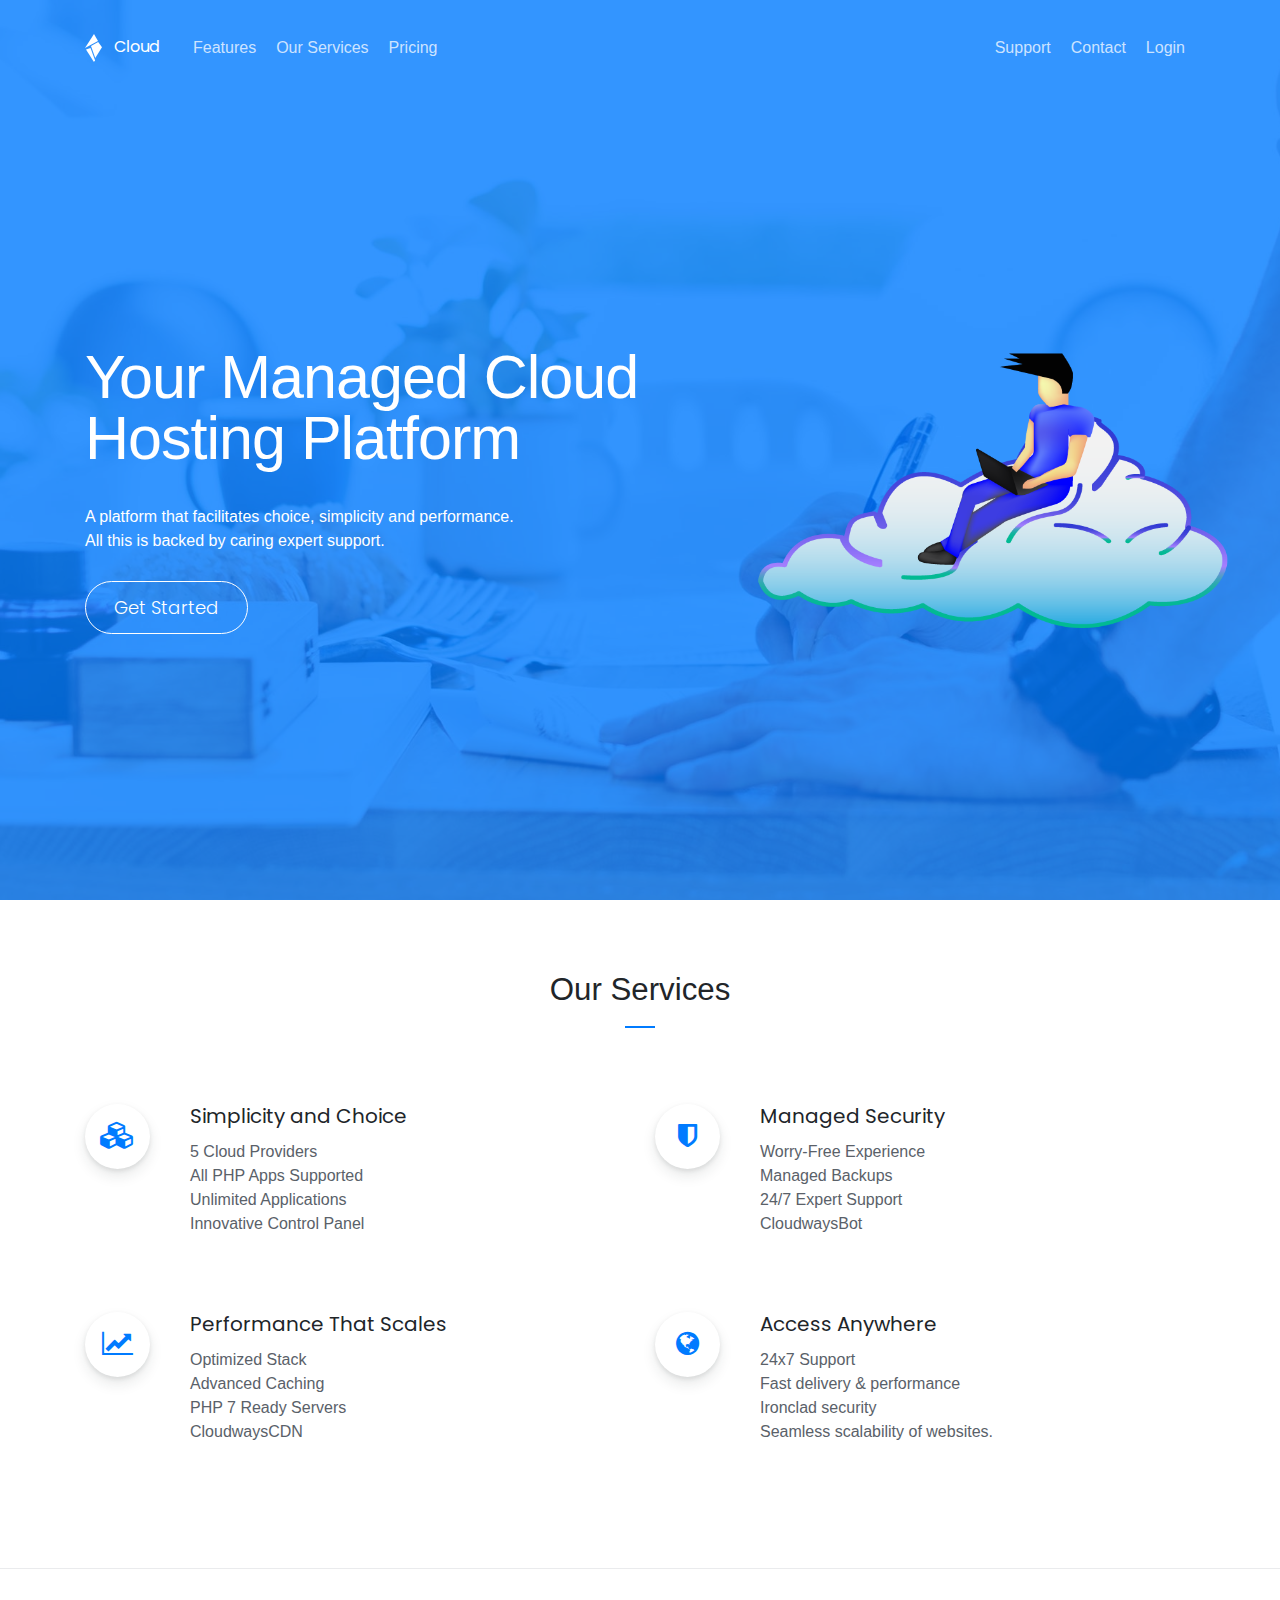
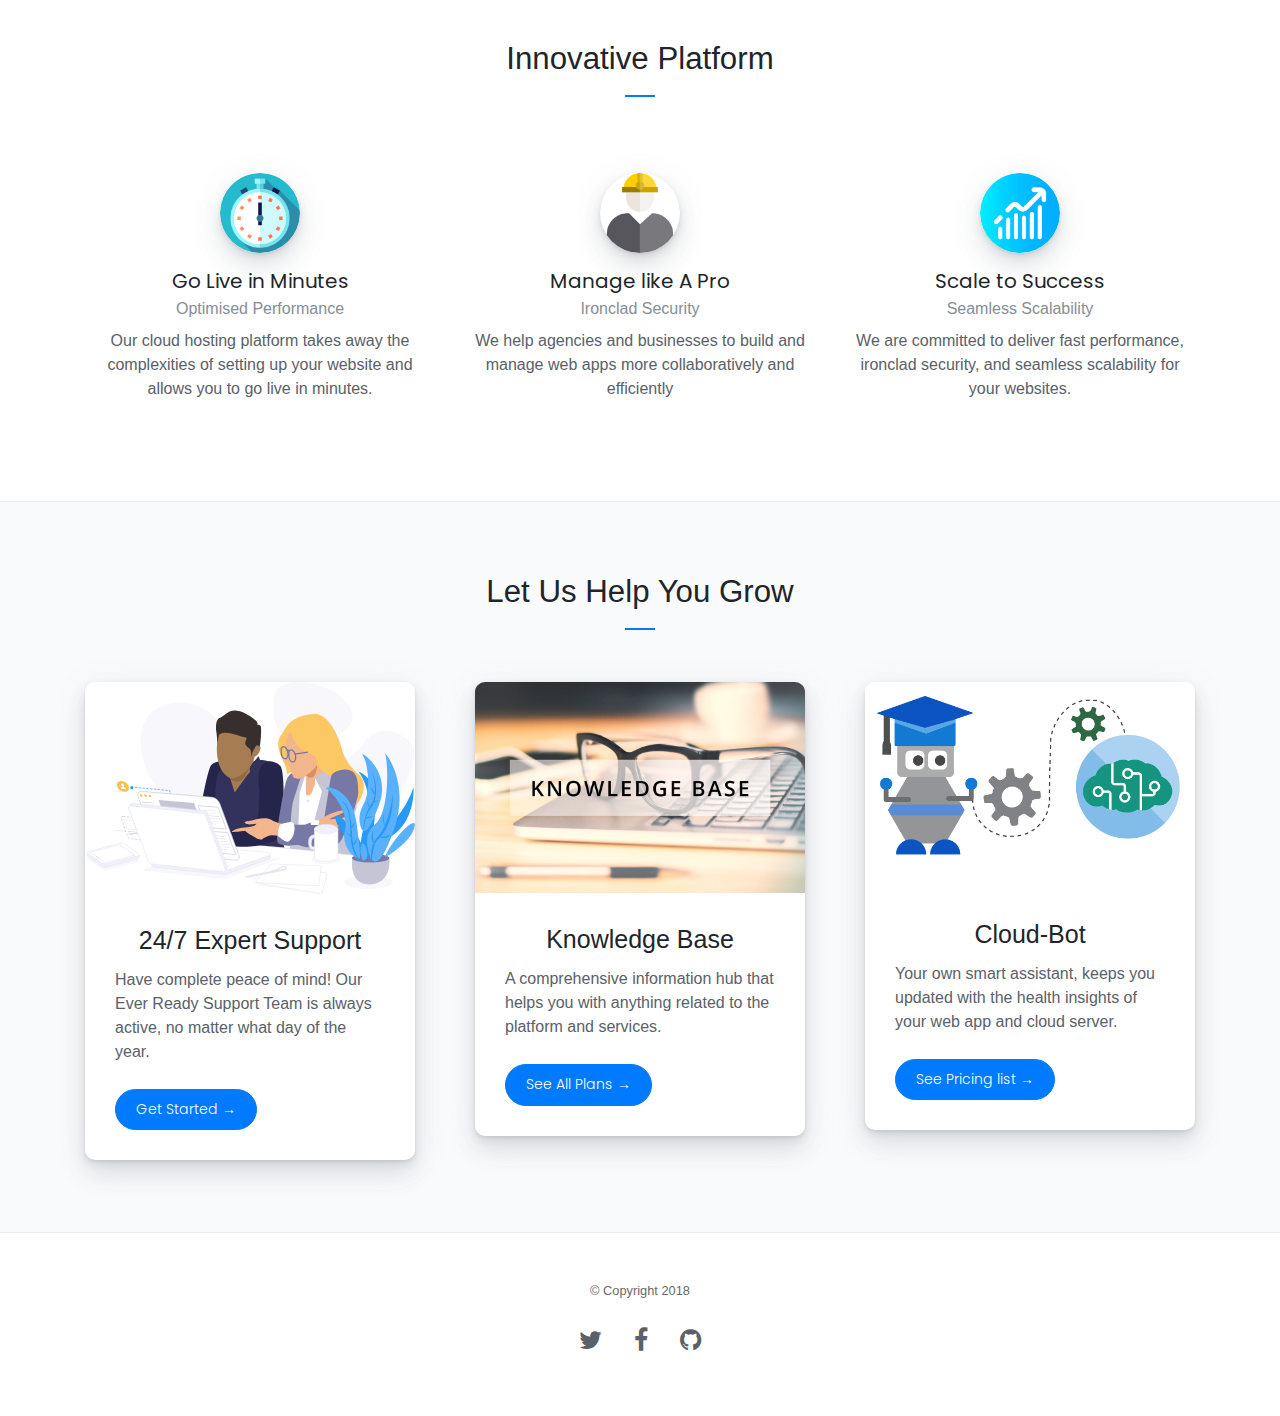
==== commit 857012de: "34" ====
--- a/index.html
+++ b/index.html
@@ -143,7 +143,7 @@
 
                 <div class="col-md-4 testimonial text-center">
                     <div class="avatar rounded-circle with-shadows mb-3 ml-auto mr-auto">
-                        <img src="images/common/goal.png" class="w-100" alt="Scale" />
+                        <img src="images/common/profits.png" class="w-100" alt="Scale" />
                     </div>
                     <h5 class="mb-1">Scale to Success</h5>
                     <span class="text-muted d-block mb-2">Seamless Scalability</span>
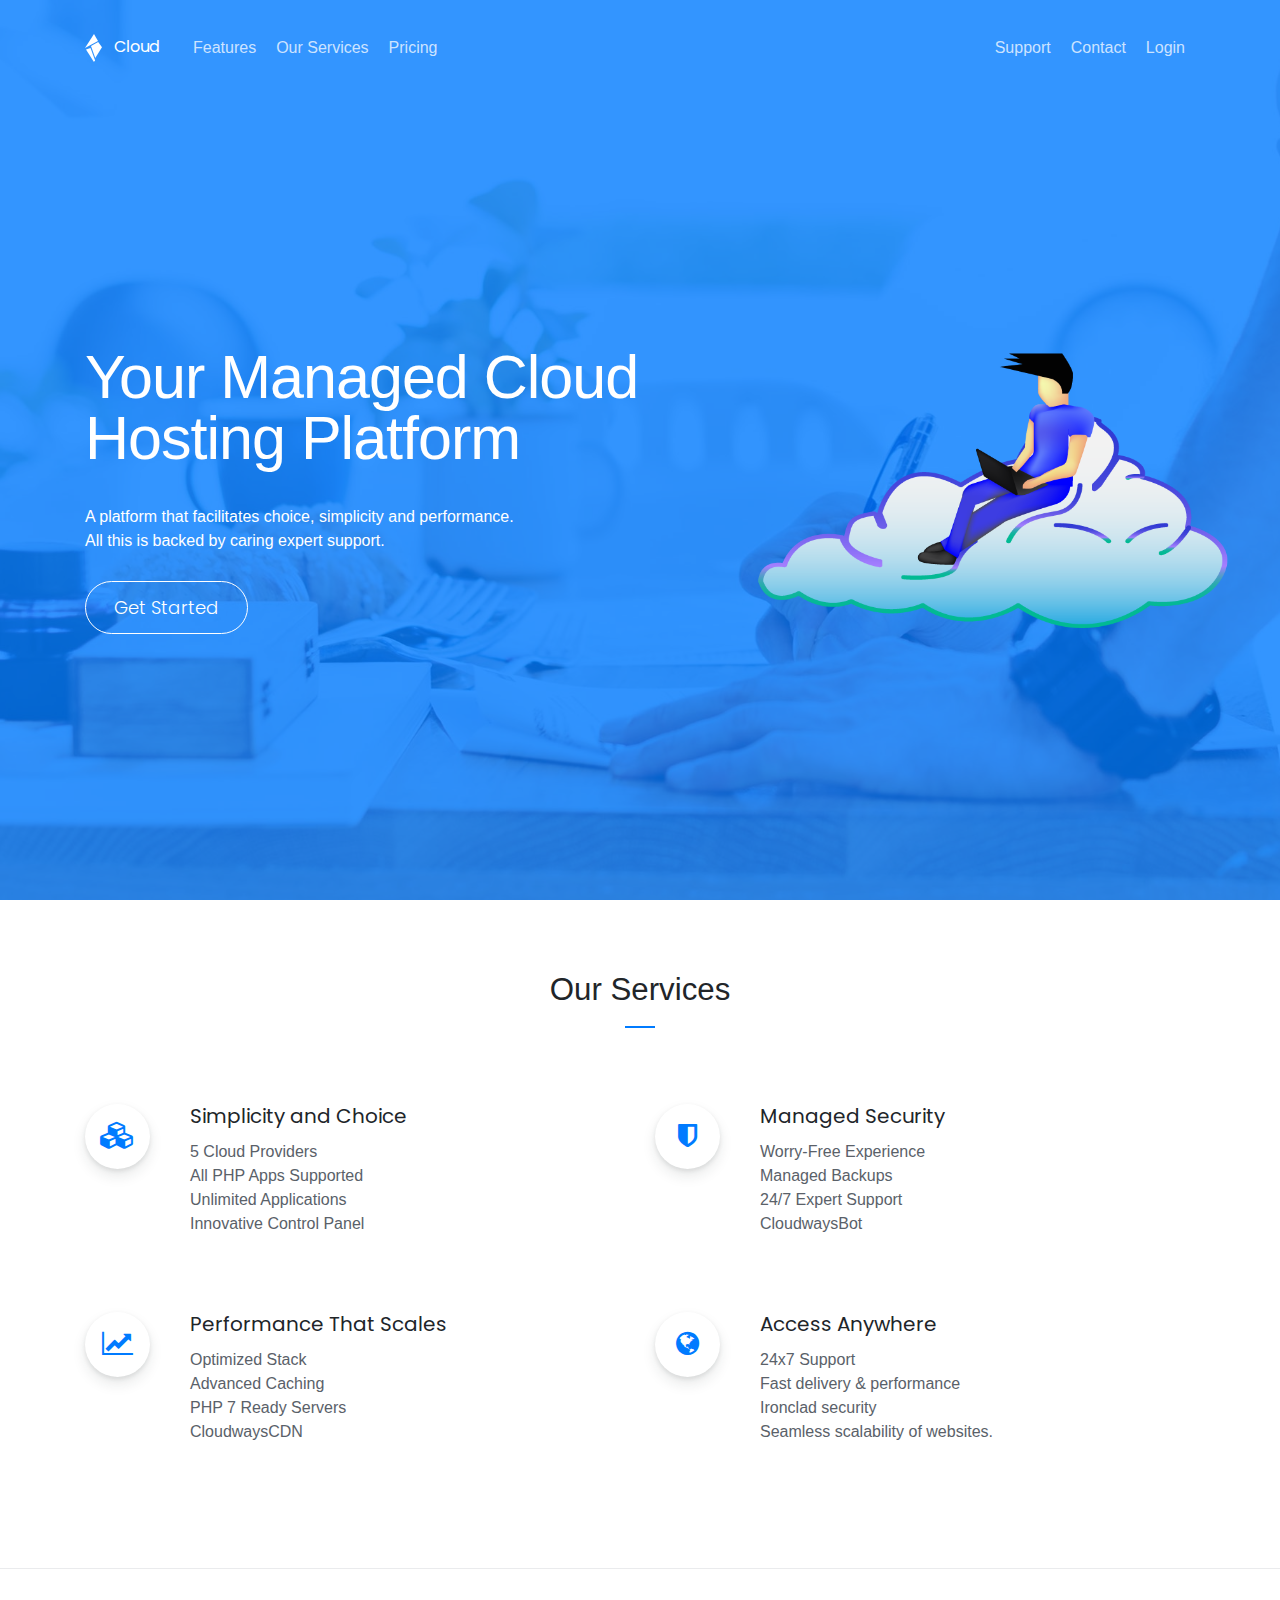
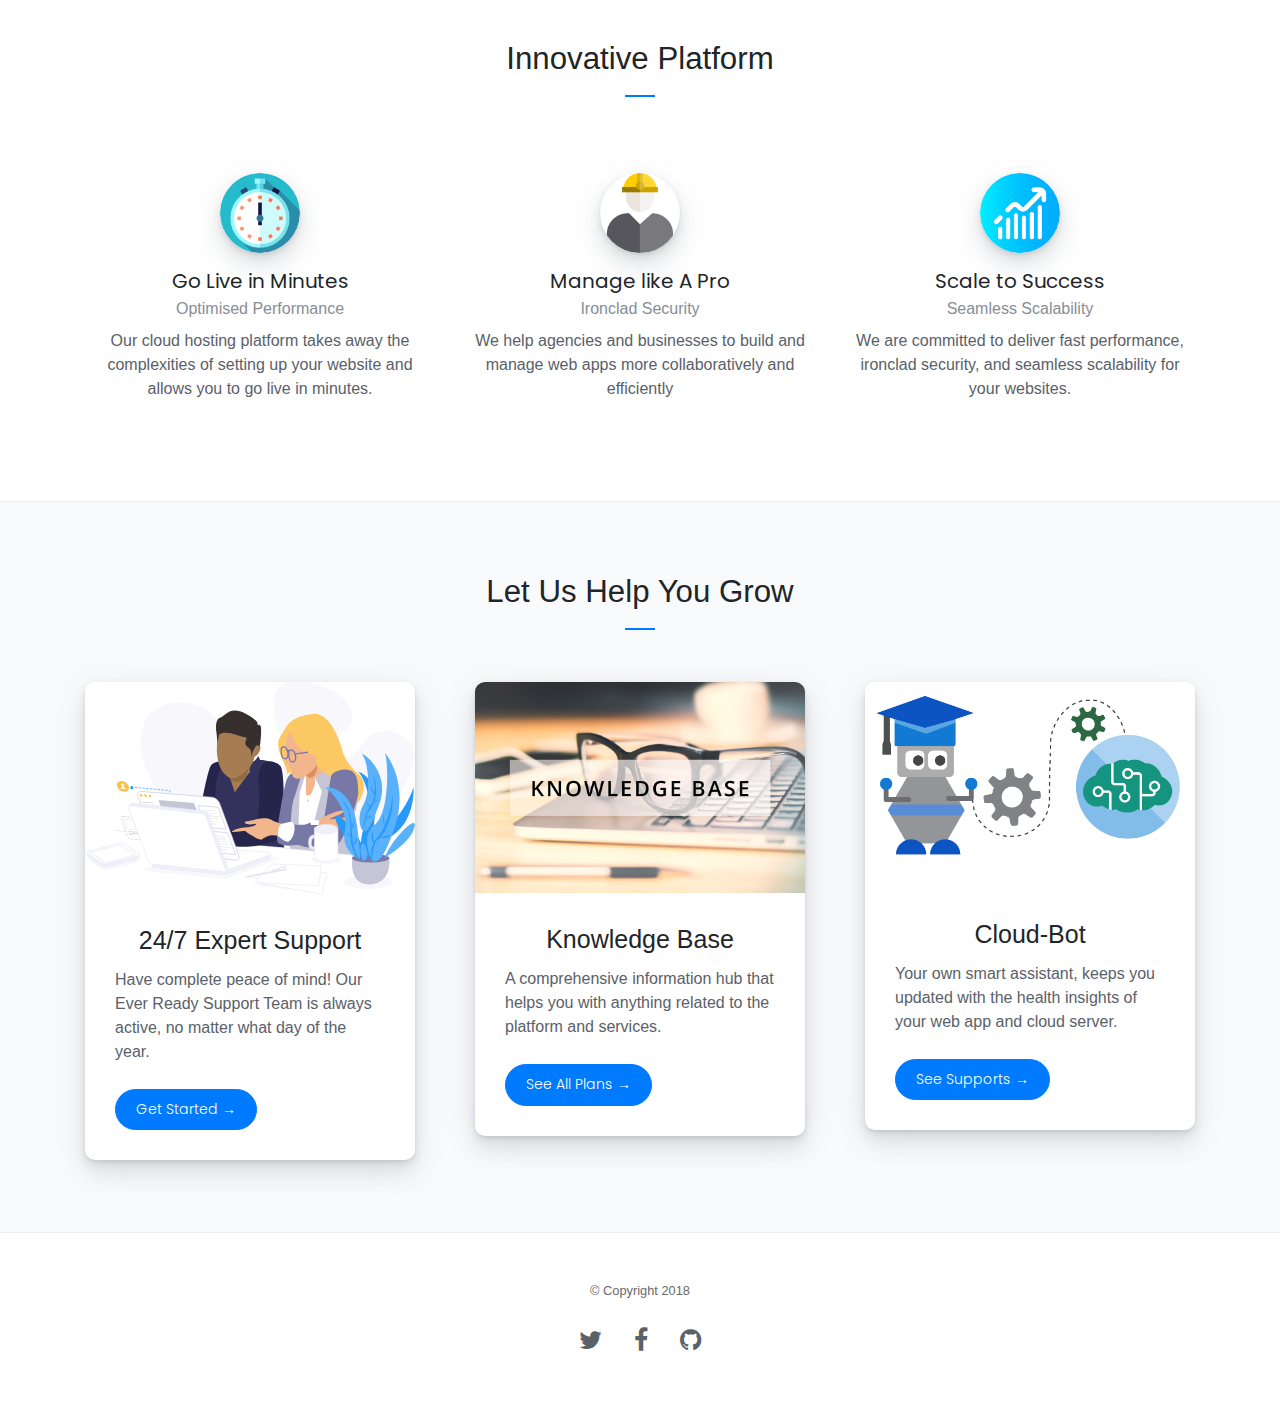
==== commit e9f2c750: "34" ====
--- a/index.html
+++ b/index.html
@@ -178,7 +178,7 @@
                     <div class="card-body">
                       <h4 class="card-title" style="text-align: center;font-weight: 350">Knowledge Base</h4>
                       <p class="card-text">A comprehensive information hub that helps you with anything related to the platform and services.</p>
-                      <a class="btn btn-primary btn-pill" href="#">See All Plans &rarr;</a>
+                      <a class="btn btn-primary btn-pill" href="pricing.html#s">See All Plans &rarr;</a>
                     </div>
                   </div>
                 </div>
@@ -189,7 +189,7 @@
                     <div class="card-body">
                       <h4 class="card-title" style="text-align: center;font-weight: 350;padding-top: 15px">Cloud-Bot</h4>
                       <p class="card-text">Your own smart assistant, keeps you updated with the health insights of your web app and cloud server.</p>
-                      <a class="btn btn-primary btn-pill" href="#">See Pricing list &rarr;</a>
+                      <a class="btn btn-primary btn-pill" href="pricing.html#p">See Supports &rarr;</a>
                     </div>
                   </div>
                 </div>
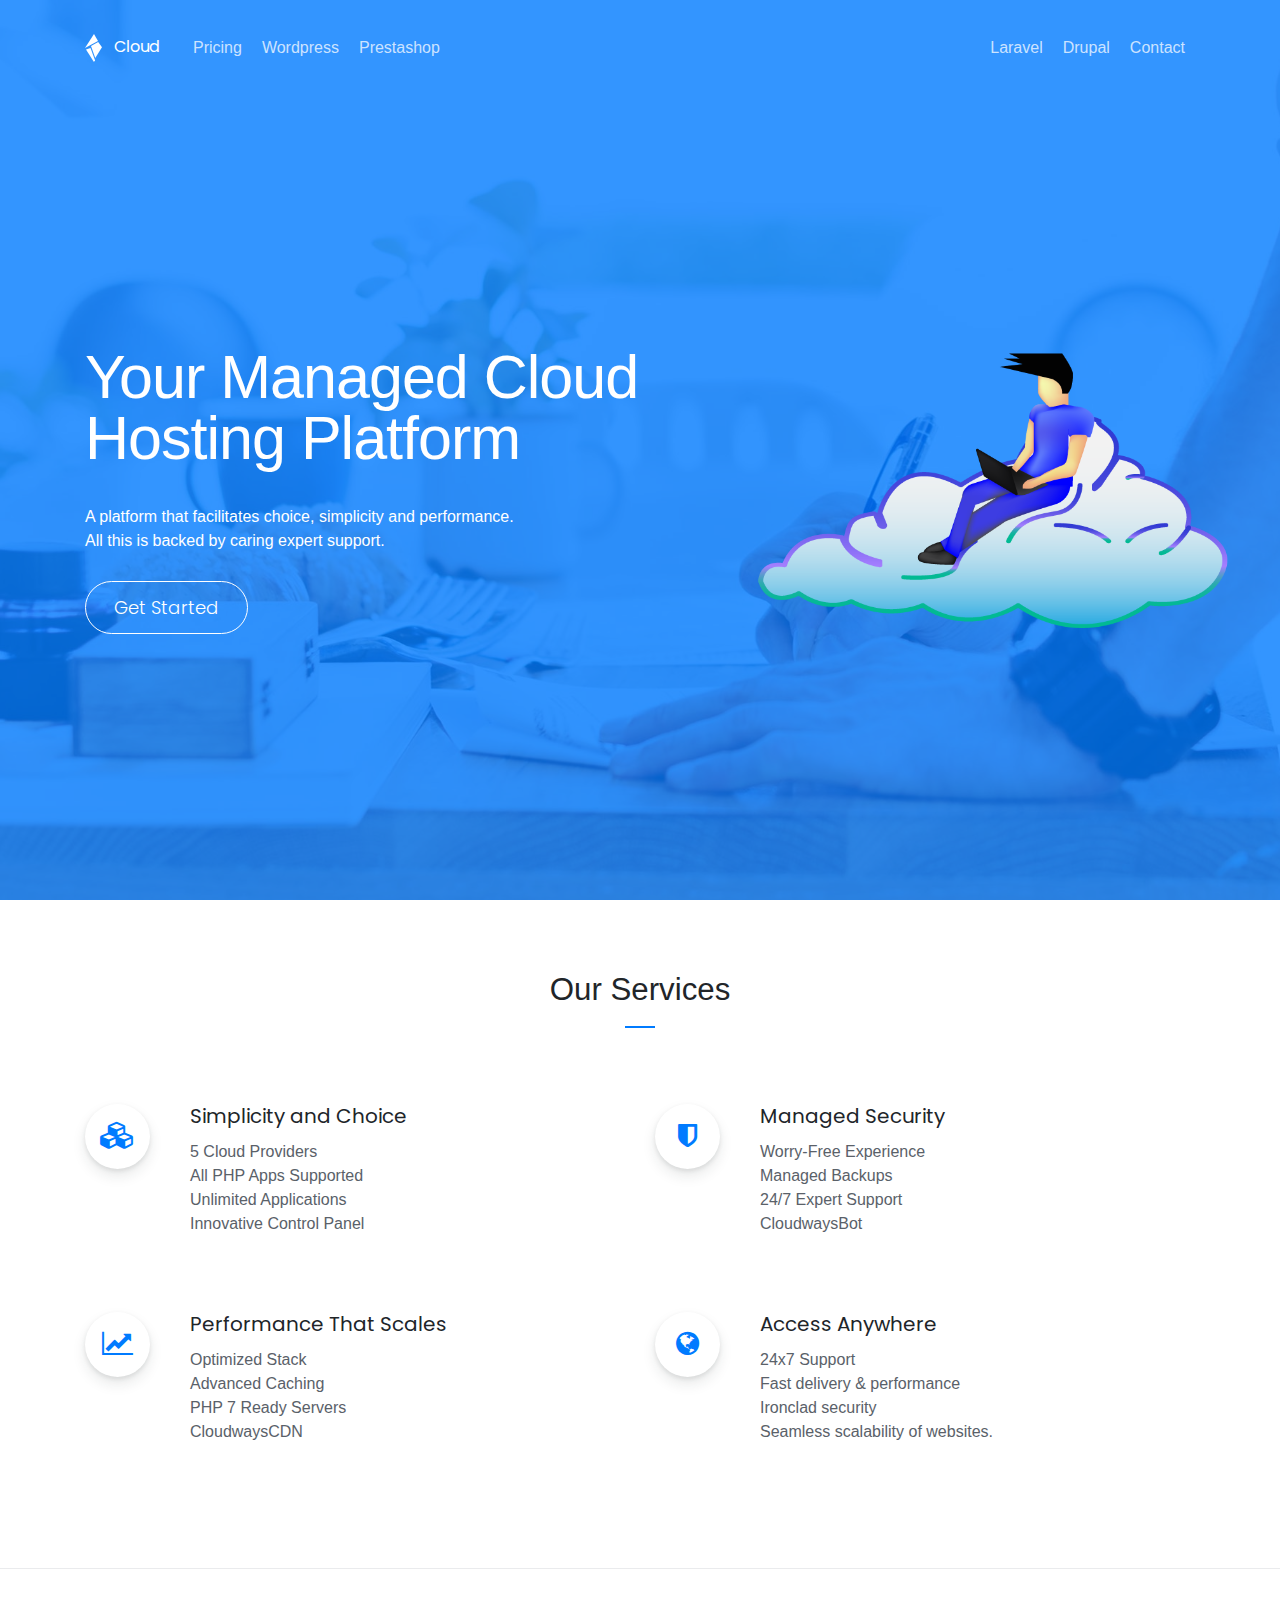
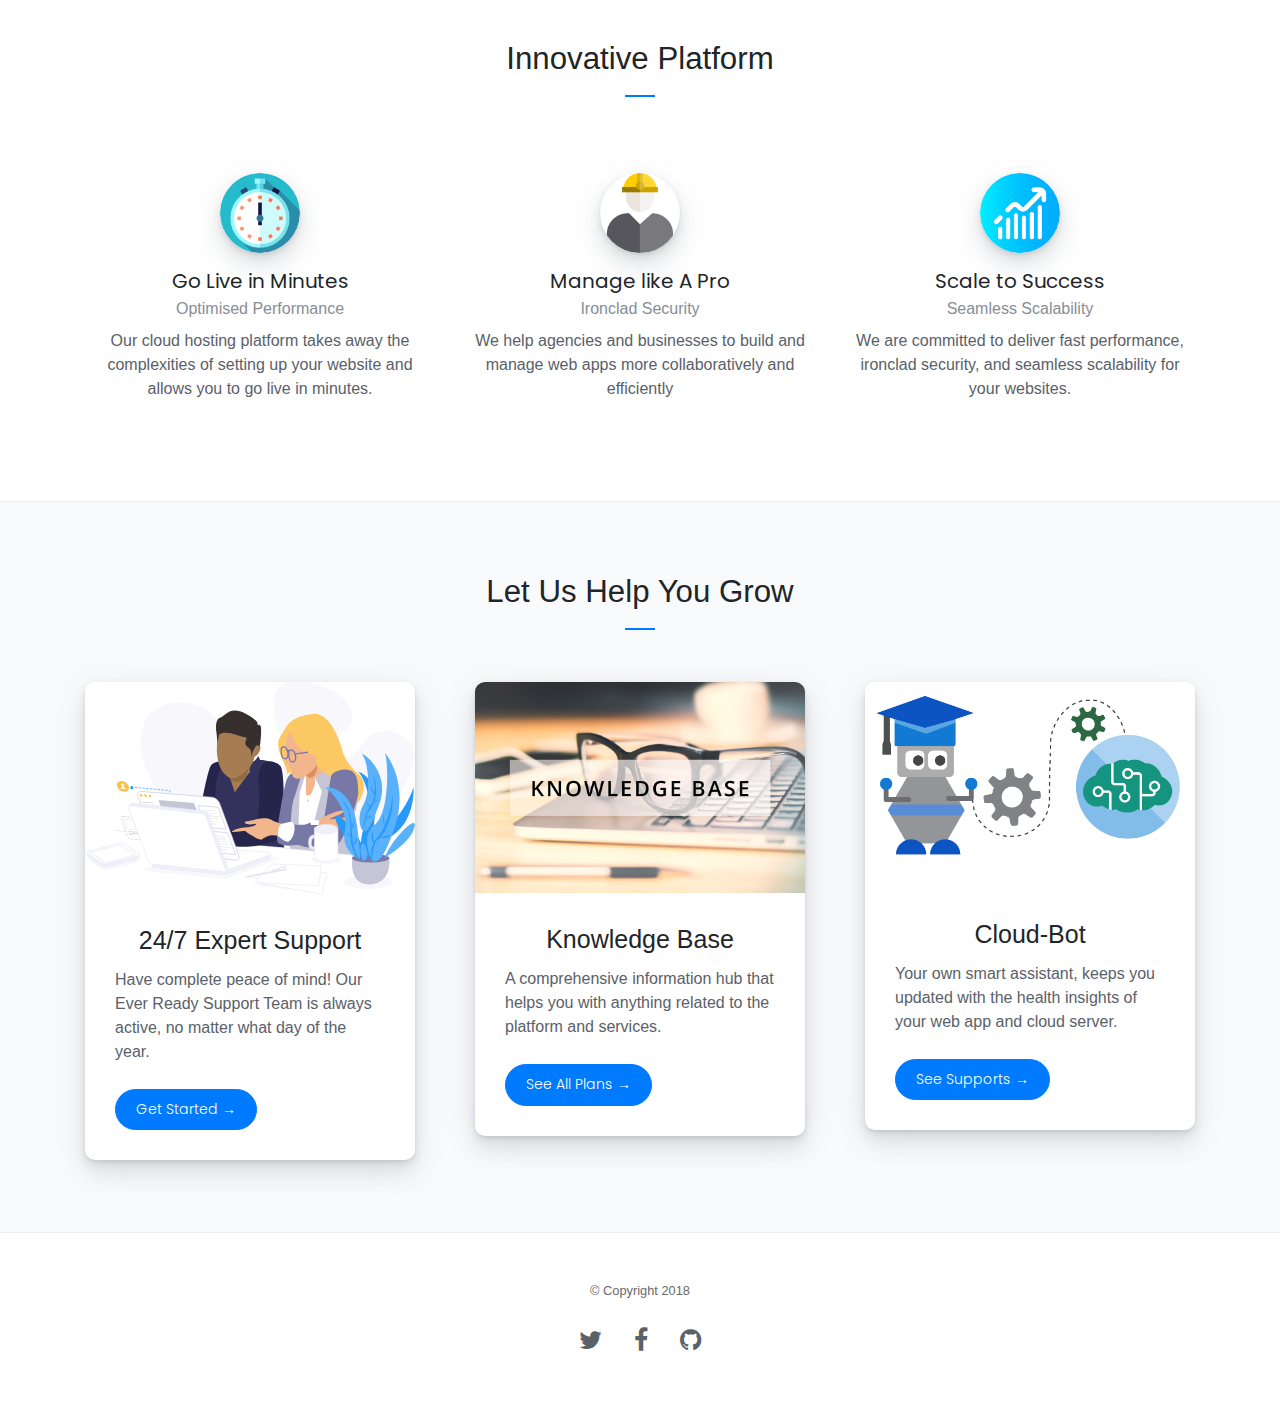
==== commit cb04bb0f: "updated links" ====
--- a/index.html
+++ b/index.html
@@ -4,8 +4,8 @@
         <meta charset="utf-8">
         <meta http-equiv="x-ua-compatible" content="ie=edge">
         <title>Cloud</title>
-        <link rel="icon" type="image/png" href="images/app-promo/cloud.png">
-        <meta name="description" content="A demo landing page created by Sonu, Sourav & Annish.">
+        <link rel="icon" type="image/png" href="images/app-promo/favicon.png">
+        <meta name="description" content="The Cloud Index-Page by Sonu.">
         <meta name="viewport" content="width=device-width, initial-scale=1">
 
         <!-- CSS Dependencies -->
@@ -30,25 +30,25 @@
             <div class="collapse navbar-collapse" id="navbarNavDropdown">
               <ul class="navbar-nav">
                 <li class="nav-item">
-                  <a class="nav-link" href="#">Features</a>
-                </li>
-                <li class="nav-item">
-                  <a class="nav-link" href="#">Our Services</a>
-                </li>
-                <li class="nav-item">
                   <a class="nav-link" href="pricing.html">Pricing</a>
                 </li>
+                <li class="nav-item">
+                  <a class="nav-link" href="wordpress_hosting.html">Wordpress</a>
+                </li>
+                <li class="nav-item">
+                  <a class="nav-link" href="prestashop_hosting.html">Prestashop</a>
+                </li>
               </ul>
 
              <ul class="header-social-icons navbar-nav ml-auto">
                 <li class="nav-item">
-                  <a class="nav-link" href="#">Support</a>
-                </li>
-                <li class="nav-item">
-                  <a class="nav-link" href="#">Contact</a>
-                </li>
-                <li class="nav-item">
-                  <a class="nav-link" href="#">Login</a>
+                  <a class="nav-link" href="laravel_hosting.html">Laravel</a>
+                </li>
+                <li class="nav-item">
+                  <a class="nav-link" href="Drupal.html">Drupal</a>
+                </li>
+                <li class="nav-item">
+                  <a class="nav-link" href="contact.html">Contact</a>
                 </li>
               </ul>
             </div>
